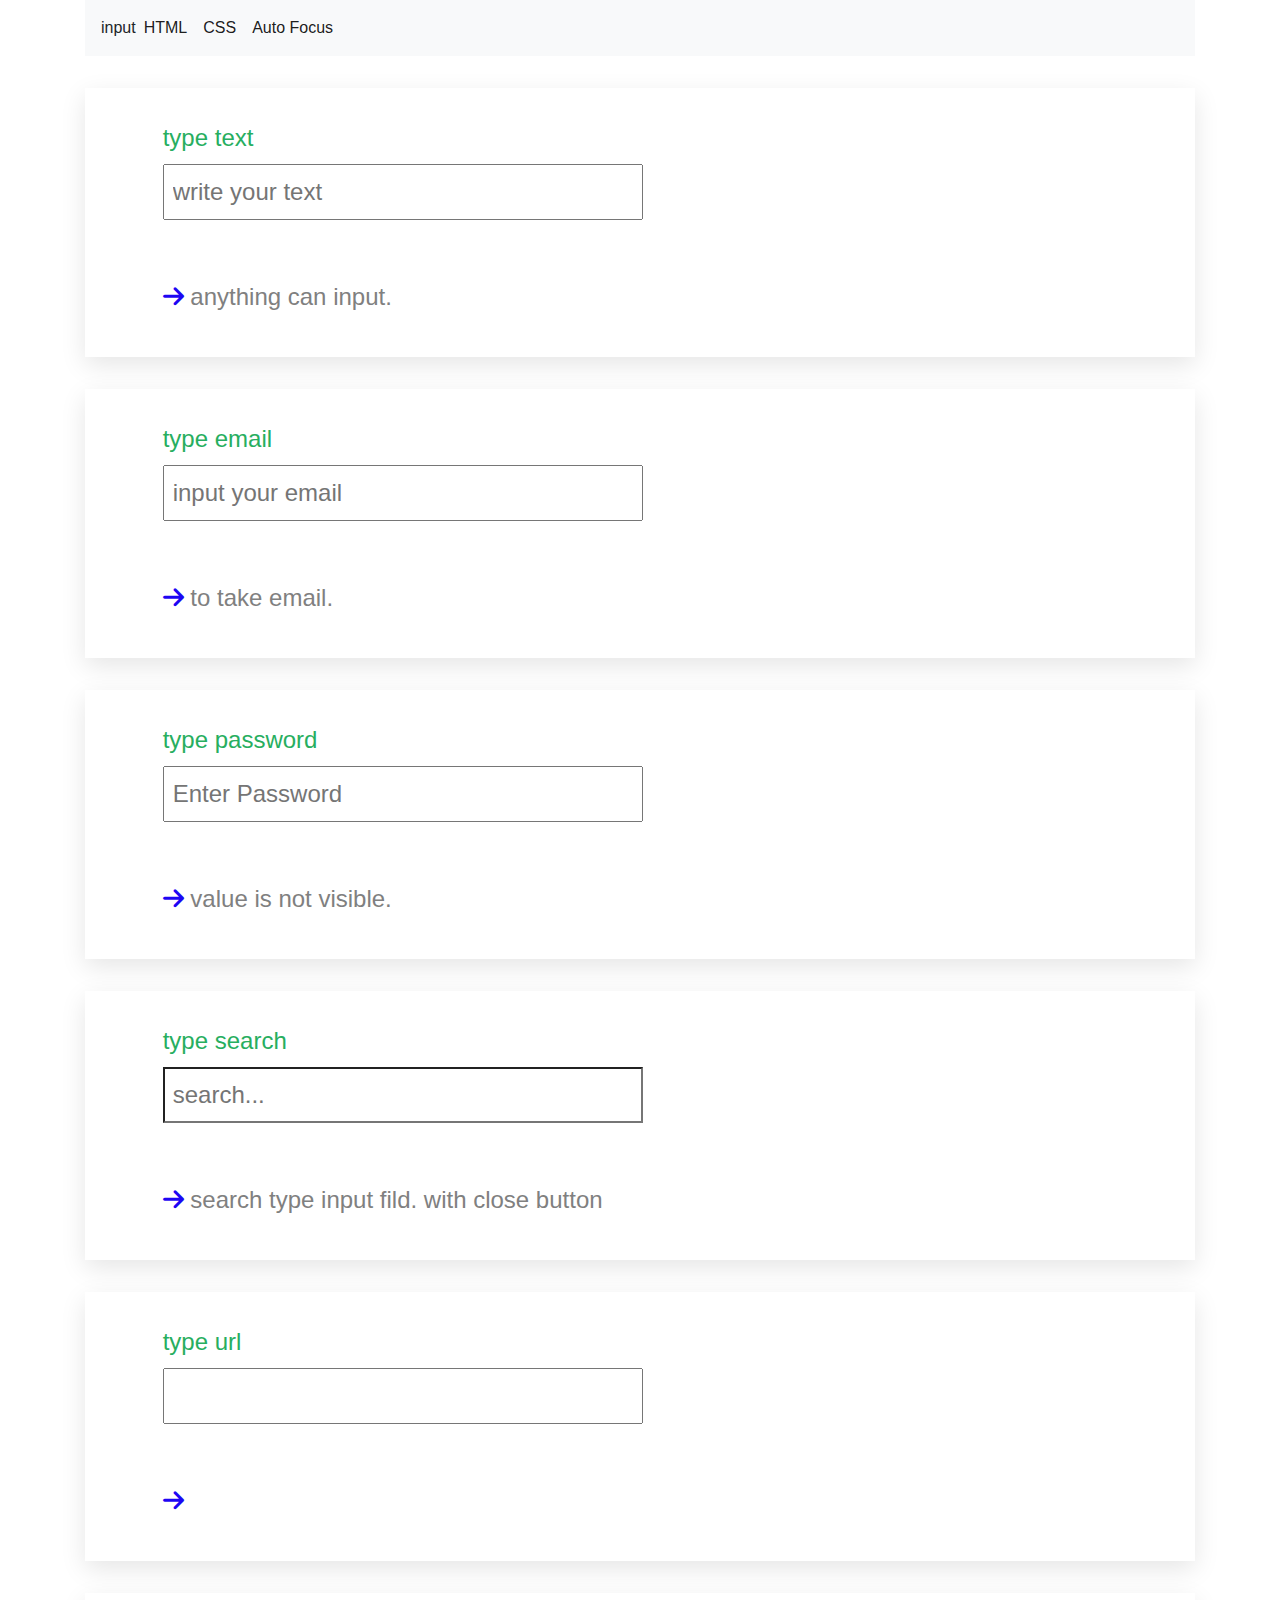
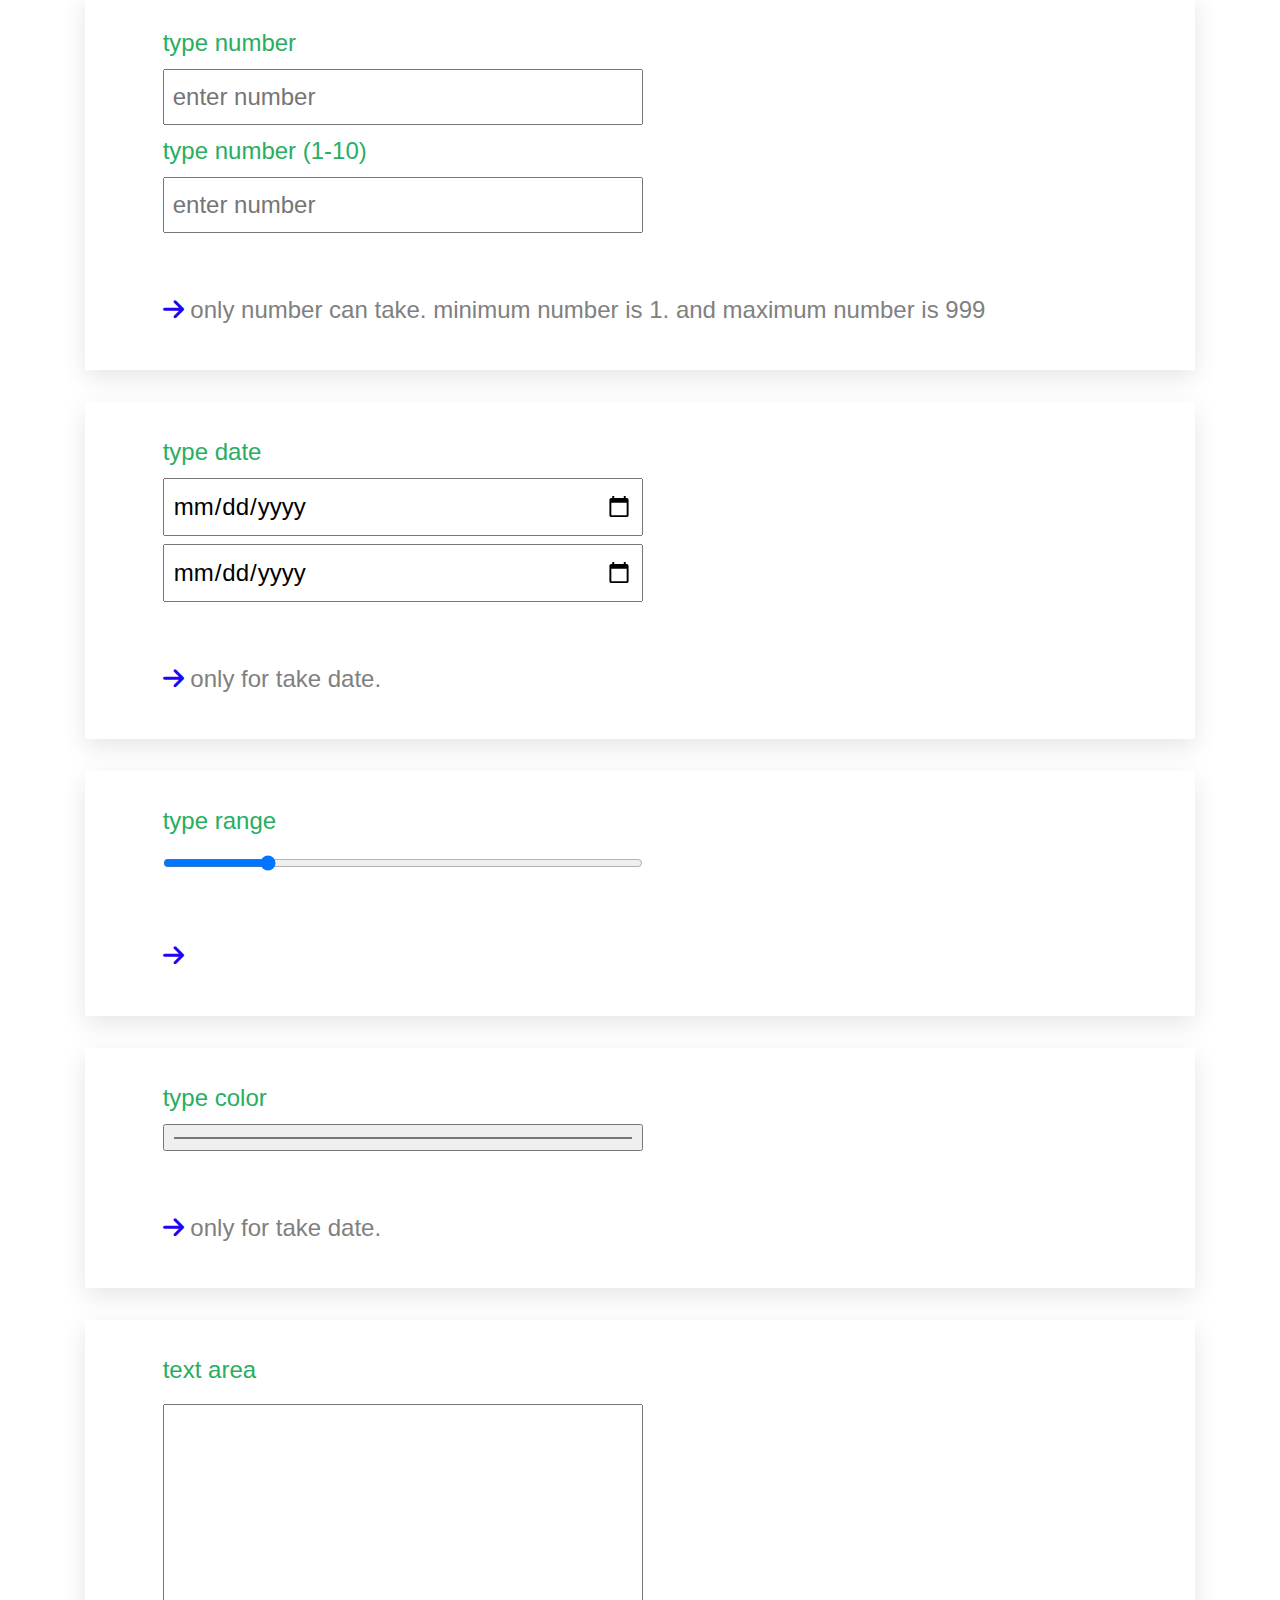
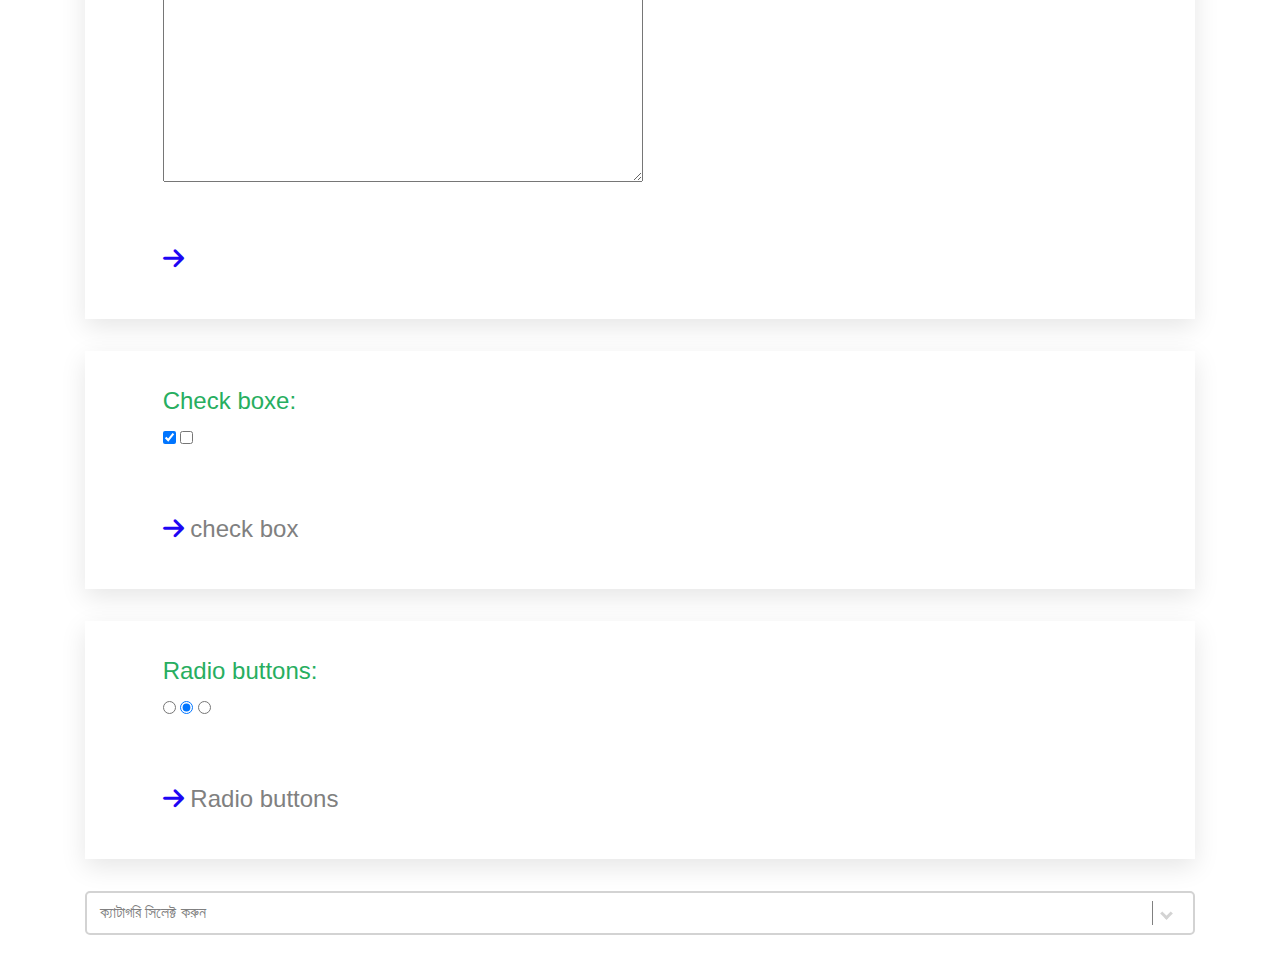
==== index.html @ 8e9e8fed "new design" ====
<!DOCTYPE html>
<html lang="en">
  <head>
    <meta charset="UTF-8" />
    <meta name="viewport" content="width=device-width, initial-scale=1.0" />
    <title>Document</title>
    <link
      rel="stylesheet"
      href="https://stackpath.bootstrapcdn.com/bootstrap/4.5.2/css/bootstrap.min.css"
      integrity="sha384-JcKb8q3iqJ61gNV9KGb8thSsNjpSL0n8PARn9HuZOnIxN0hoP+VmmDGMN5t9UJ0Z"
      crossorigin="anonymous"
    />

    <!-- using font-awesome -->
    <link rel="stylesheet" href="https://cdnjs.cloudflare.com/ajax/libs/font-awesome/6.1.2/css/all.min.css">

    <link rel="stylesheet" href="./commonStyle.css">
    <link rel="stylesheet" href="./style.css" />
  </head>
  <body>
    <div class="container">
      <!-- navber start -->
      <div>
        <nav class="navbar navbar-expand-lg navbar-light bg-light">
          <div>input</div>

          <div class="collapse navbar-collapse" id="navbarSupportedContent">
            <ul class="navbar-nav mr-auto">
              <li class="nav-item active">
                <a class="nav-link" href="#"
                  >HTML <span class="sr-only">(current)</span></a
                >
              </li>
              <li class="nav-item active">
                <a class="nav-link" href="#"
                  >CSS <span class="sr-only">(current)</span></a
                >
              </li>
              <li class="nav-item active">
                <a class="nav-link" href="./autofocus/autofocus.html"
                  >Auto Focus <span class="sr-only">(current)</span></a
                >
              </li>
            </ul>
          </div>
        </nav>
      </div>
      <!-- navber start -->

      <section>
        <label for="text">type text</label>
        <input id="text" type="text" placeholder="write your text">
        <p class="description"><i class="fa-solid fa-arrow-right"></i> anything can input.</p>
      </section>

      <section>
        <label for="">type email</label>
        <input class="date" type="email" placeholder="input your email"/>
        <p class="description"><i class="fa-solid fa-arrow-right"></i> to take email.</p>
      </section>

      <section>
        <label for="">type password</label>
        <input class="date" type="password" placeholder="Enter Password"/>
        <p class="description"><i class="fa-solid fa-arrow-right"></i> value is not visible.</p>
      </section>

      <section>
        <label for="">type search</label>
        <input class="date" type="search" placeholder="search..."/>
        <p class="description"><i class="fa-solid fa-arrow-right"></i> search type input fild. with close button</p>
      </section>

      <section>
        <label for="">type url</label>
        <input class="date" type="url" placeholder=""/>
        <p class="description"><i class="fa-solid fa-arrow-right"></i> </p>
      </section>

      <section>
        <label for="">type number</label>
        <input
          class="numberInput-box"
          type="number"
          name="quantity"
          placeholder="enter number"
          id="number"
        />
        <label for="">type number (1-10)</label>
        <input
          class="numberInput-box"
          type="number"
          name="quantity"
          min="1"
          max="10"
          placeholder="enter number"
          id="number"
        />
        <p class="description"><i class="fa-solid fa-arrow-right"></i> only number can take. minimum number is 1. and maximum number is 999</p>
      </section>

      <section>
        <label for="">type date</label>
        <input class="date" type="date" />
        <input class="date" type="date" pattern="/d{4}-/d{2}-/d{2}" title="YYYY-MM-DD" />
        <p class="description"><i class="fa-solid fa-arrow-right"></i> only for take date.</p>
      </section>

      <section>
        <label for="">type range</label>
        <input type="range" name="range1" min="0" max="100" step="10" value="20">
        <p class="description"><i class="fa-solid fa-arrow-right"></i> </p>
      </section>

      <section>
        <label for="">type color</label>
        <input class="date" type="color" value="#336699"/>
        <p class="description"><i class="fa-solid fa-arrow-right"></i> only for take date.</p>
      </section>


      <section>
        <label for="">text area</label>
        <textarea name="" id="" cols="30" rows="10"></textarea placeholder="write your message">
        
        <p class="description"><i class="fa-solid fa-arrow-right"></i> </p>
      </section>

      <section>
        <label for="">Check boxe:</label>

        <div>
          <input type="checkbox" name="check1" checked >
          <input type="checkbox" name="check2">
        </div>
        
        <p class="description"><i class="fa-solid fa-arrow-right"></i> check box</p>
      </section>

      <section>
        <label for="">Radio buttons:</label>

        <div>
          <input type="radio" name="radio1" value="one">
          <input type="radio" name="radio1" value="two" checked>
          <input type="radio" name="radio1" value="three">
        </div>

        <p class="description"><i class="fa-solid fa-arrow-right"></i> Radio buttons</p>
      </section>
      

      


      <!-- dropdown start -->
      <div class="d-flex bd-highlight dropDown-section">
        <div class="p-2 w-100 bd-highlight">ক্যাটাগরি সিলেক্ট করুন</div>
        <div class="p-2 flex-shrink-1 bd-highlight">
          <div class="dropdown">
            <button
              class="dropdown-toggle-split dropDown-button downArrow-button"
              type="button"
              id="dropdownMenuButton"
              data-toggle="dropdown"
              aria-haspopup="true"
              aria-expanded="false"
            >
              <i class="arrow-down"></i>
            </button>
            <div class="dropdown-menu" aria-labelledby="dropdownMenuButton">
              <a class="dropdown-item" href="#">Action</a>
              <a class="dropdown-item" href="#">Another action</a>
              <a class="dropdown-item" href="#">Something else here</a>
            </div>
          </div>
        </div>
      </div>
      <!-- dropdown end -->
    </div>

    <!-- bootstrap js start -->
    <script
      src="https://code.jquery.com/jquery-3.5.1.slim.min.js"
      integrity="sha384-DfXdz2htPH0lsSSs5nCTpuj/zy4C+OGpamoFVy38MVBnE+IbbVYUew+OrCXaRkfj"
      crossorigin="anonymous"
    ></script>
    <script
      src="https://cdn.jsdelivr.net/npm/popper.js@1.16.1/dist/umd/popper.min.js"
      integrity="sha384-9/reFTGAW83EW2RDu2S0VKaIzap3H66lZH81PoYlFhbGU+6BZp6G7niu735Sk7lN"
      crossorigin="anonymous"
    ></script>
    <script
      src="https://stackpath.bootstrapcdn.com/bootstrap/4.5.2/js/bootstrap.min.js"
      integrity="sha384-B4gt1jrGC7Jh4AgTPSdUtOBvfO8shuf57BaghqFfPlYxofvL8/KUEfYiJOMMV+rV"
      crossorigin="anonymous"
    ></script>
    <!-- bootstrap js end -->
  </body>
</html>
---- commonStyle.css ----
:root {
    --green: #27ae60;
    --black: #192a56;
    --light-color: #666;
    --box-shadow: 0 0.5rem 1.5rem rgba(0, 0, 0, 0.1);
  }

* {
    margin: 0;
    padding: 0;
    box-sizing: border-box;
}

section {
    /* border: 2px solid rgb(54, 13, 131); */
    padding: 2rem 7%;
    box-shadow: var(--box-shadow);
    margin: 2rem 0;
}

input {
    width: 30rem;
    padding: 0.5rem;
    font-size: 1.5rem;
    display: block;
    margin: .5rem 0;
    margin-top: 0;
}

textarea {
    width: 30rem;
    padding: 0.5rem;
    font-size: 1.5rem;
    display: block;
    margin: .5rem 0;
}

label {
    font-size: 1.5rem;
    color: var(--green);
    margin-bottom: 0.5rem;
}

.description {
    font-size: 1.5rem;
    line-height: 1.5rem;
    margin-top: 2rem;
    color: gray;
}

.description i {
    font-size: 1.5rem;
    line-height: 1.5rem;
    margin-top: 2rem;
    color: rgb(29, 6, 243);
}
---- style.css ----
input[type="checkbox"],
input[type="radio"] {
    width: auto;
    display: inline-block;
}




/***** dropDown start *****/
.dropDown-section {
    border: 2px solid lightgray;
    border-radius: 5px;
    width: 100%;
    background-color: white;
    color: gray;
    padding: 0px 5px;
    margin-bottom: 20px;
}

.downArrow-button {
    border: none;
    background-color: white;
    border-left: 1px solid gray;
}

.arrow-down {
    border: solid lightgray;
    border-width: 0 3px 3px 0;
    display: inline-block;
    padding: 3px;
    transform: rotate(45deg);
    -webkit-transform: rotate(45deg);
}
/***** dropDown start *****/



@media (max-width: 750px) {
    section {
        padding: 2rem;
    }
}
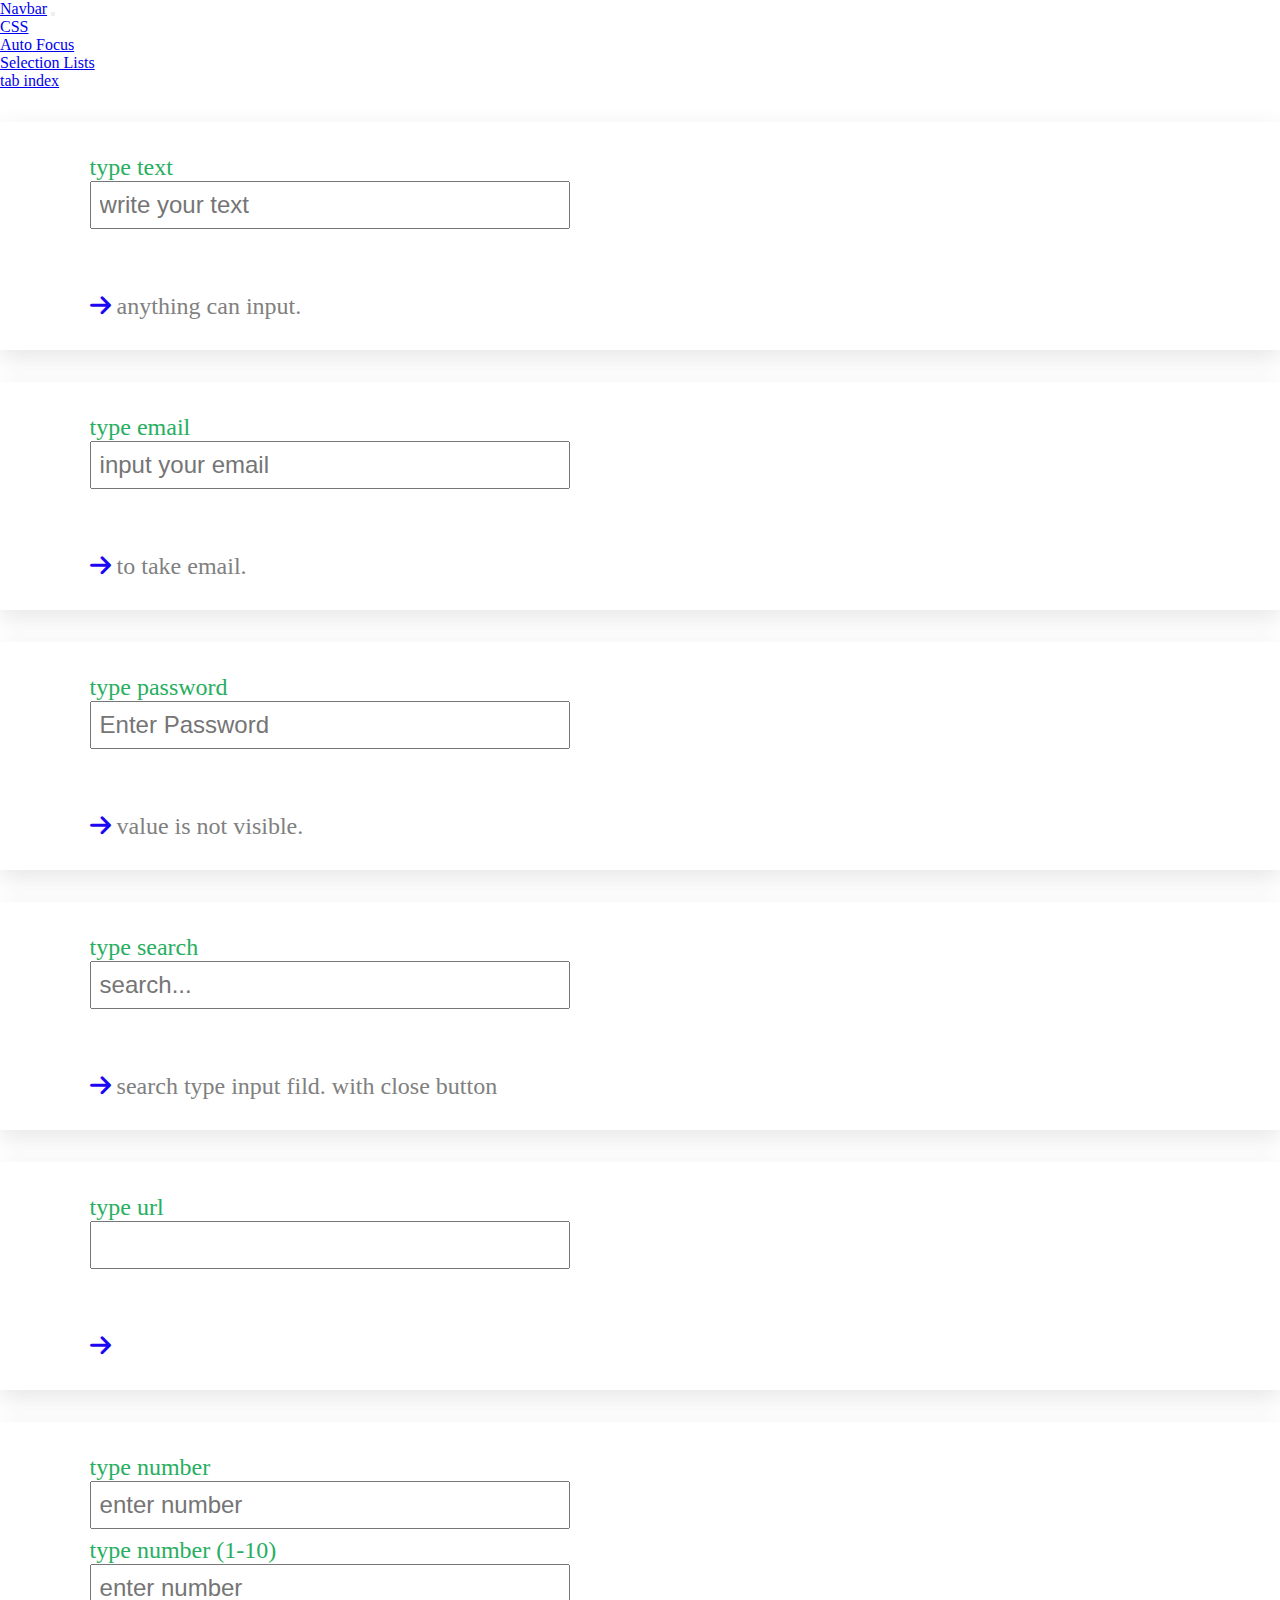
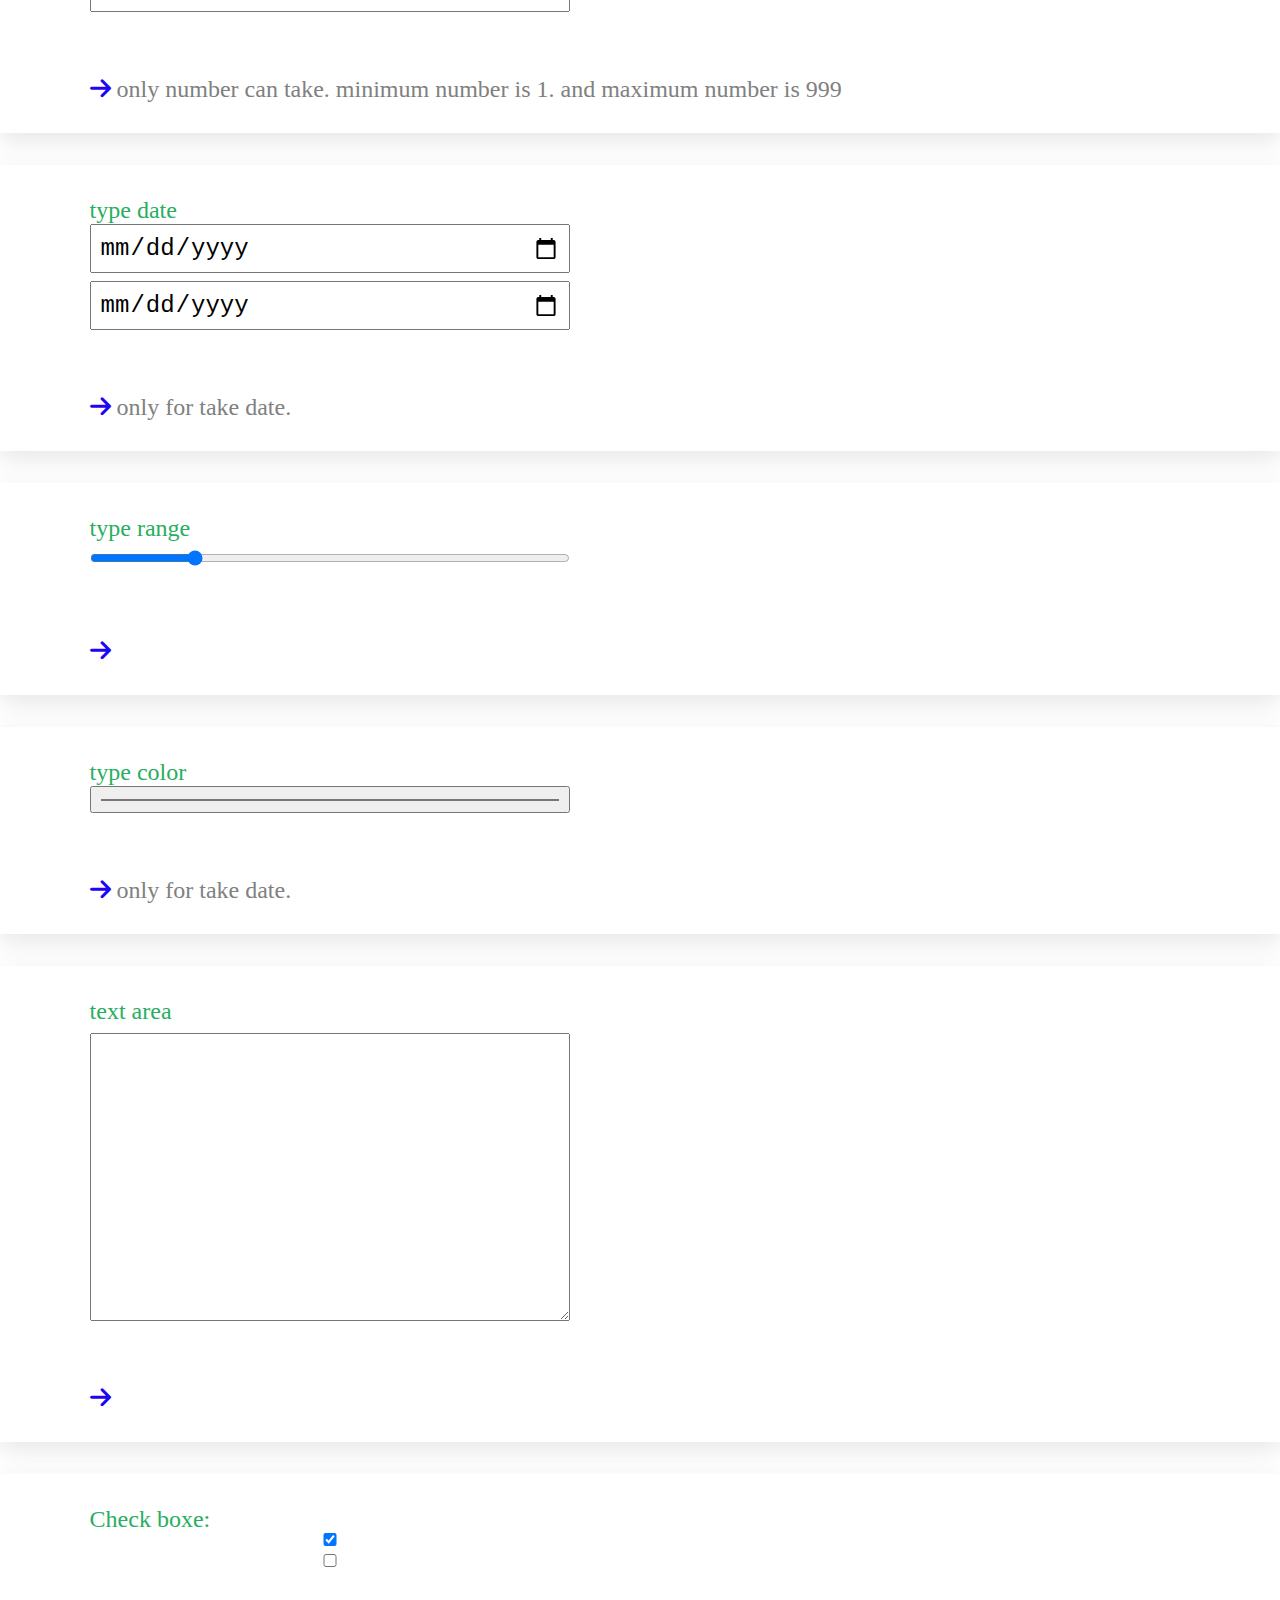
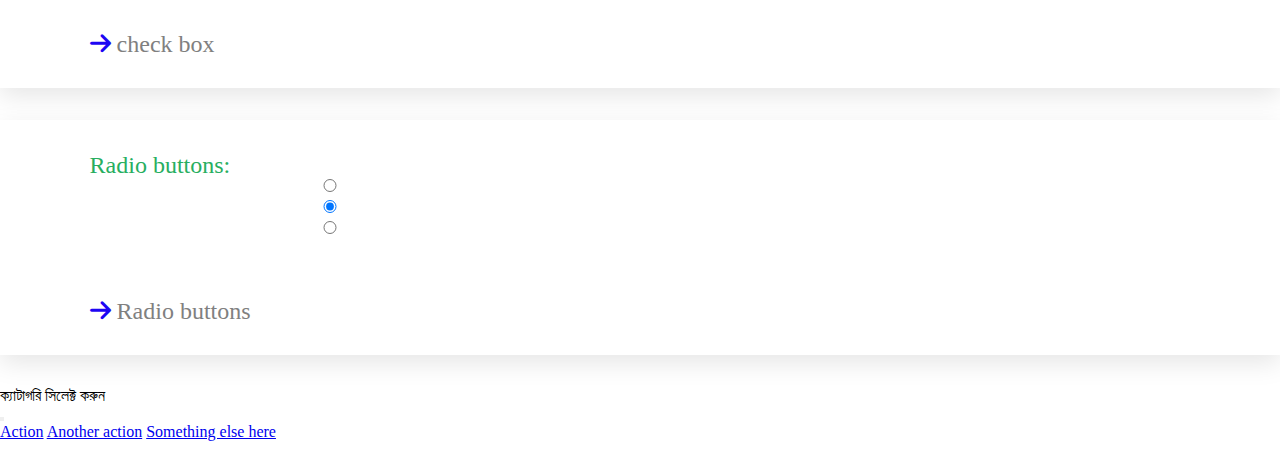
==== commit 4d457907: "bootstrap link change" ====
--- a/index.html
+++ b/index.html
@@ -4,33 +4,26 @@
     <meta charset="UTF-8" />
     <meta name="viewport" content="width=device-width, initial-scale=1.0" />
     <title>Document</title>
-    <link
-      rel="stylesheet"
-      href="https://stackpath.bootstrapcdn.com/bootstrap/4.5.2/css/bootstrap.min.css"
-      integrity="sha384-JcKb8q3iqJ61gNV9KGb8thSsNjpSL0n8PARn9HuZOnIxN0hoP+VmmDGMN5t9UJ0Z"
-      crossorigin="anonymous"
-    />
+    <!-- using bootstrap -->
+<link href="https://cdn.jsdelivr.net/npm/bootstrap@5.2.0/dist/css/bootstrap.min.css" rel="stylesheet" integrity="sha384-gH2yIJqKdNHPEq0n4Mqa/HGKIhSkIHeL5AyhkYV8i59U5AR6csBvApHHNl/vI1Bx" crossorigin="anonymous">
 
     <!-- using font-awesome -->
     <link rel="stylesheet" href="https://cdnjs.cloudflare.com/ajax/libs/font-awesome/6.1.2/css/all.min.css">
 
     <link rel="stylesheet" href="./commonStyle.css">
-    <link rel="stylesheet" href="./style.css" />
+    <link rel="stylesheet" href="./index.css" />
   </head>
   <body>
     <div class="container">
       <!-- navber start -->
-      <div>
-        <nav class="navbar navbar-expand-lg navbar-light bg-light">
-          <div>input</div>
-
-          <div class="collapse navbar-collapse" id="navbarSupportedContent">
-            <ul class="navbar-nav mr-auto">
-              <li class="nav-item active">
-                <a class="nav-link" href="#"
-                  >HTML <span class="sr-only">(current)</span></a
-                >
-              </li>
+      <nav class="navbar navbar-expand-lg bg-light">
+        <div class="container-fluid">
+          <a class="navbar-brand" href="#">Navbar</a>
+          <button class="navbar-toggler" type="button" data-bs-toggle="collapse" data-bs-target="#navbarNavDropdown" aria-controls="navbarNavDropdown" aria-expanded="false" aria-label="Toggle navigation">
+            <span class="navbar-toggler-icon"></span>
+          </button>
+          <div class="collapse navbar-collapse" id="navbarNavDropdown">
+            <ul class="navbar-nav">
               <li class="nav-item active">
                 <a class="nav-link" href="#"
                   >CSS <span class="sr-only">(current)</span></a
@@ -41,10 +34,20 @@
                   >Auto Focus <span class="sr-only">(current)</span></a
                 >
               </li>
+              <li class="nav-item active">
+                <a class="nav-link" href="./SelectionLists/SelectionLists.html"
+                  >Selection Lists <span class="sr-only">(current)</span></a
+                >
+              </li>
+              <li class="nav-item active">
+                <a class="nav-link" href="./TabIndex/TabIndex.html"
+                  >tab index <span class="sr-only">(current)</span></a
+                >
+              </li>
             </ul>
           </div>
-        </nav>
-      </div>
+        </div>
+      </nav>
       <!-- navber start -->
 
       <section>
@@ -179,22 +182,8 @@
       <!-- dropdown end -->
     </div>
 
-    <!-- bootstrap js start -->
-    <script
-      src="https://code.jquery.com/jquery-3.5.1.slim.min.js"
-      integrity="sha384-DfXdz2htPH0lsSSs5nCTpuj/zy4C+OGpamoFVy38MVBnE+IbbVYUew+OrCXaRkfj"
-      crossorigin="anonymous"
-    ></script>
-    <script
-      src="https://cdn.jsdelivr.net/npm/popper.js@1.16.1/dist/umd/popper.min.js"
-      integrity="sha384-9/reFTGAW83EW2RDu2S0VKaIzap3H66lZH81PoYlFhbGU+6BZp6G7niu735Sk7lN"
-      crossorigin="anonymous"
-    ></script>
-    <script
-      src="https://stackpath.bootstrapcdn.com/bootstrap/4.5.2/js/bootstrap.min.js"
-      integrity="sha384-B4gt1jrGC7Jh4AgTPSdUtOBvfO8shuf57BaghqFfPlYxofvL8/KUEfYiJOMMV+rV"
-      crossorigin="anonymous"
-    ></script>
-    <!-- bootstrap js end -->
+  <!-- bootstrap js start -->
+  <script src="https://cdn.jsdelivr.net/npm/bootstrap@5.2.0/dist/js/bootstrap.bundle.min.js" integrity="sha384-A3rJD856KowSb7dwlZdYEkO39Gagi7vIsF0jrRAoQmDKKtQBHUuLZ9AsSv4jD4Xa" crossorigin="anonymous"></script>
+  <!-- bootstrap js end -->
   </body>
 </html>
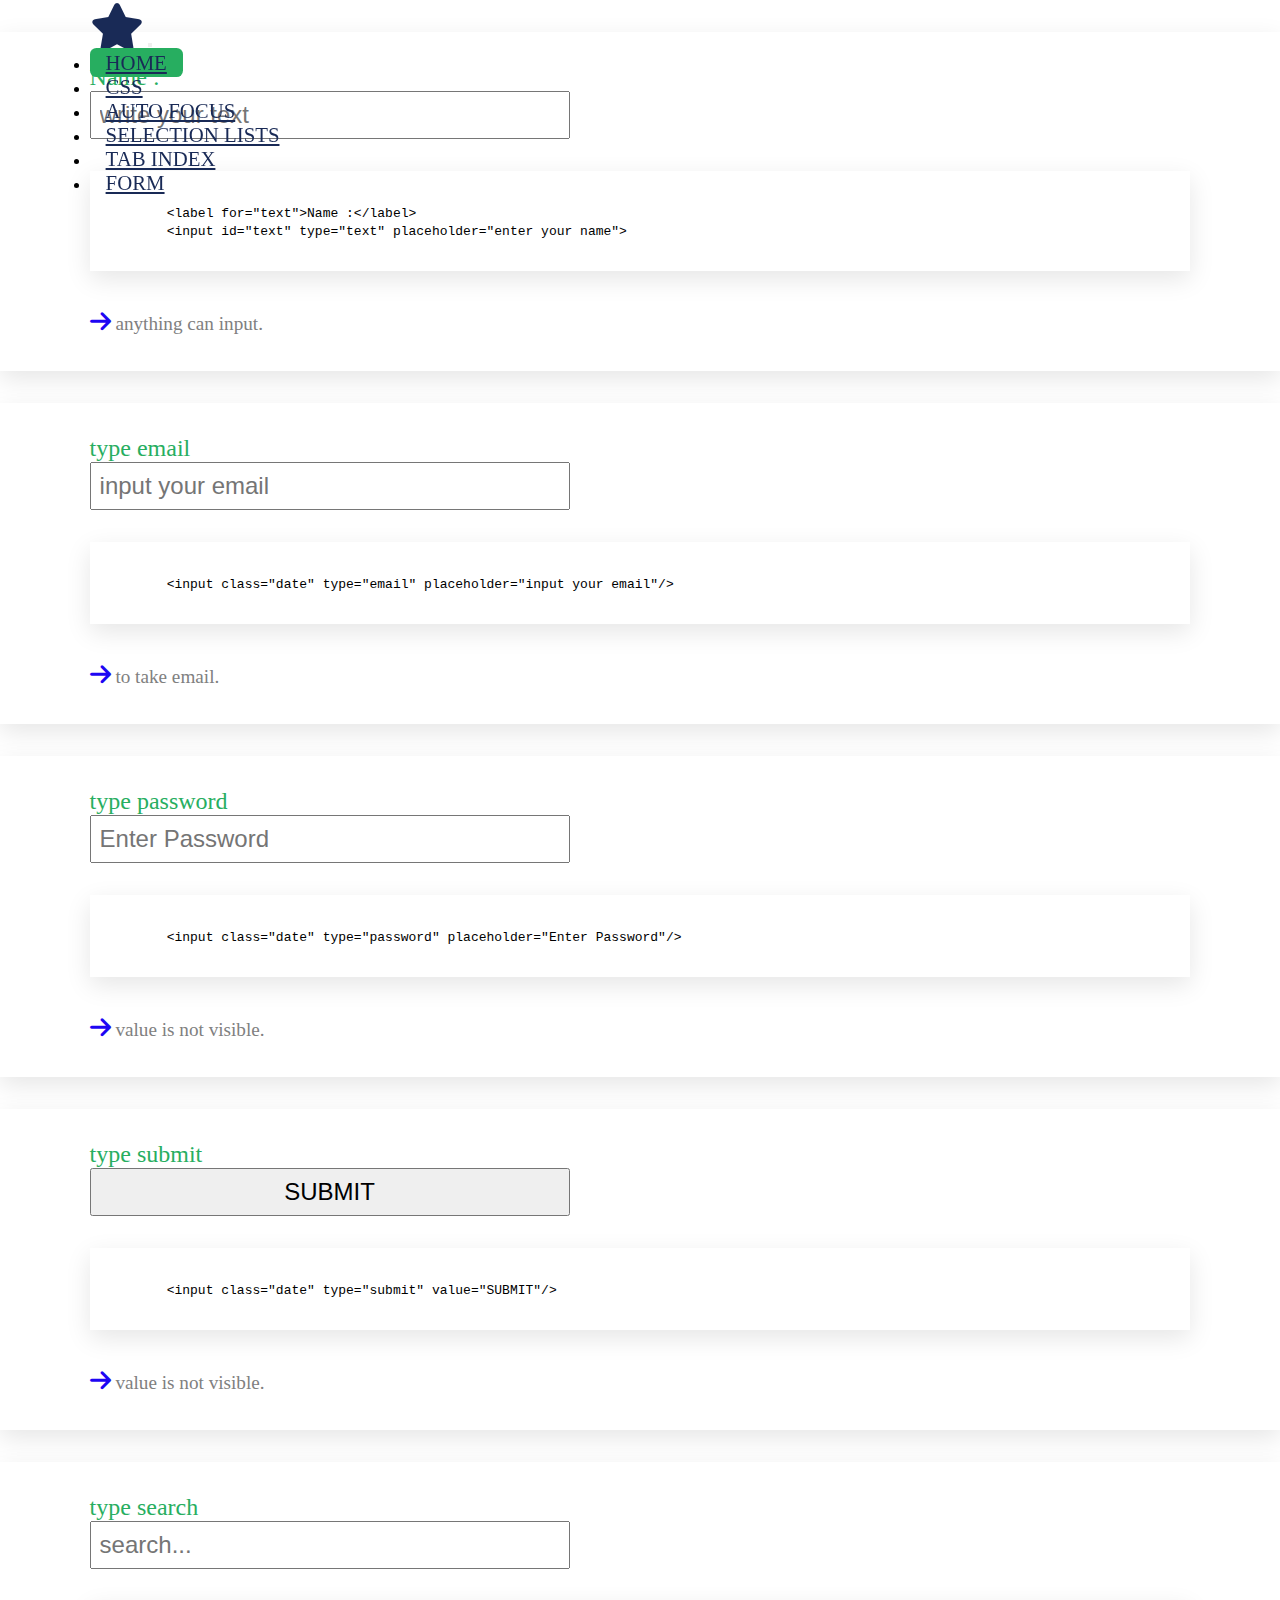
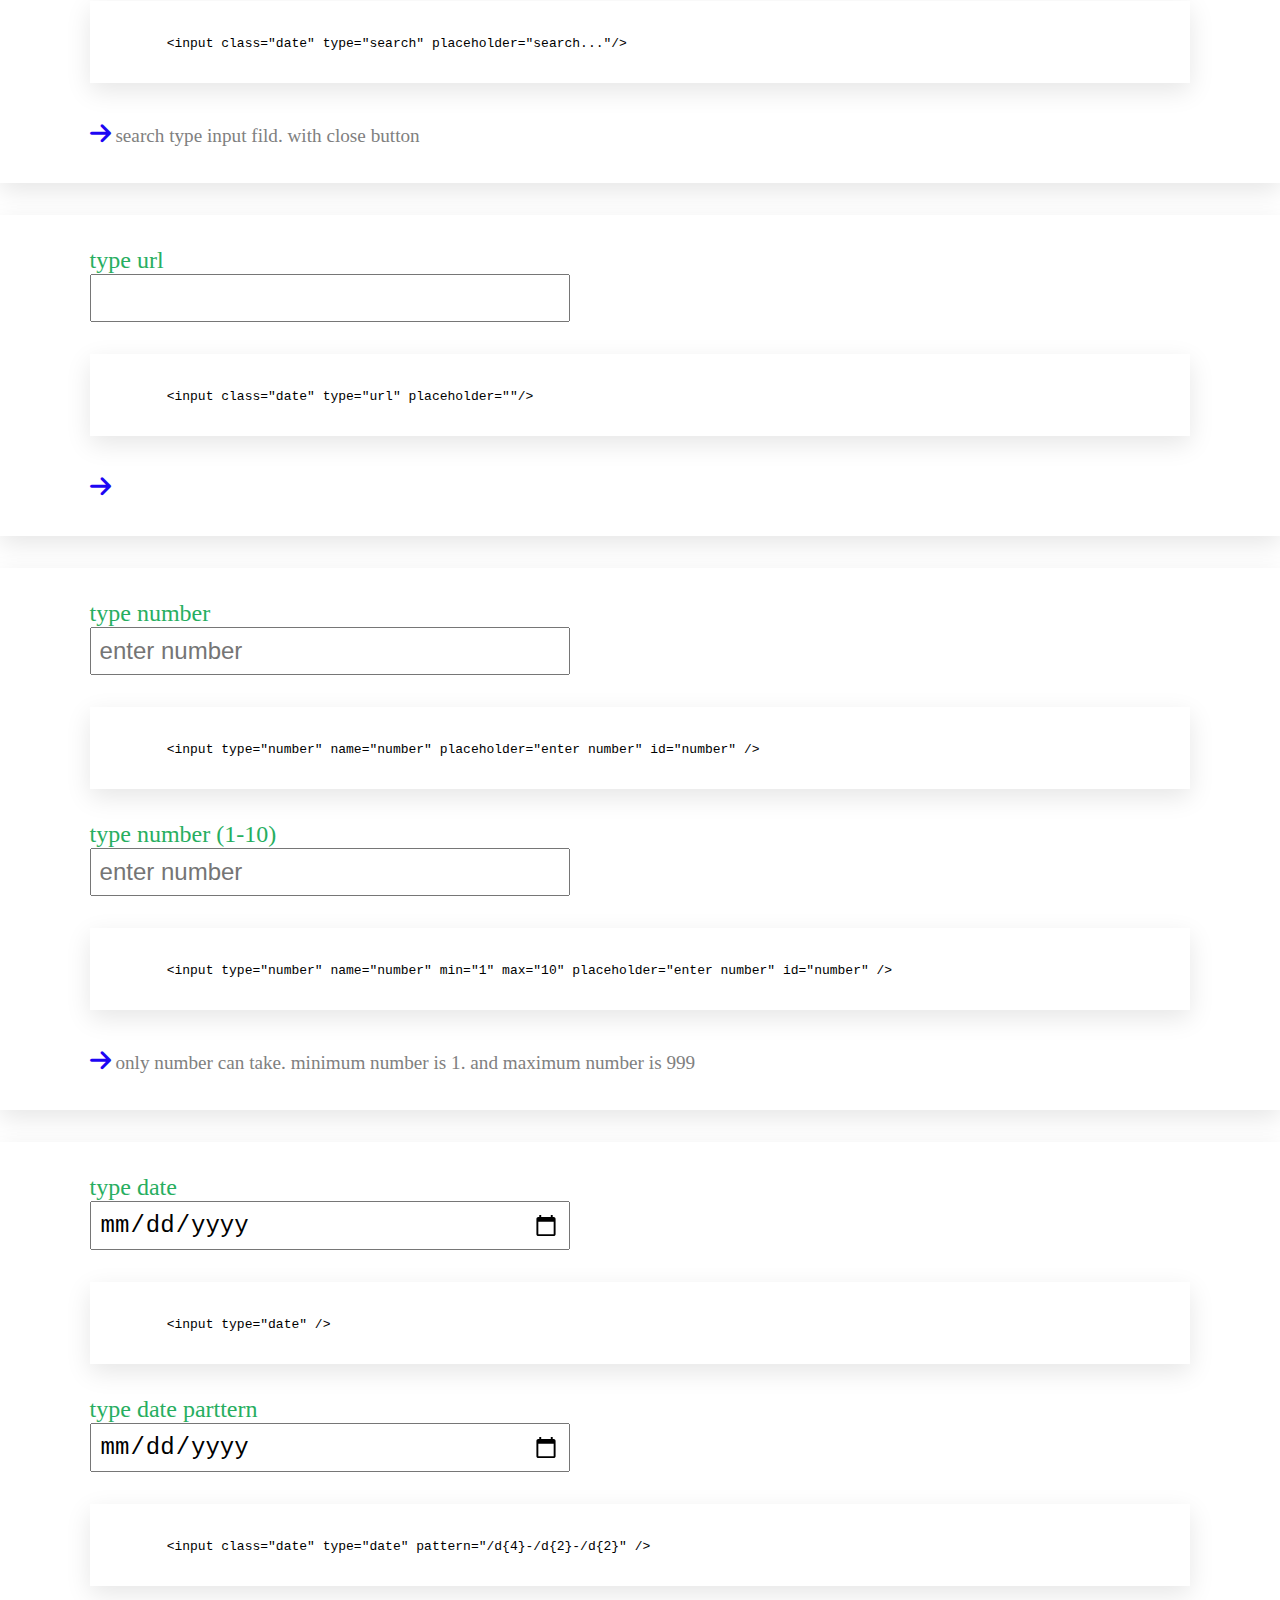
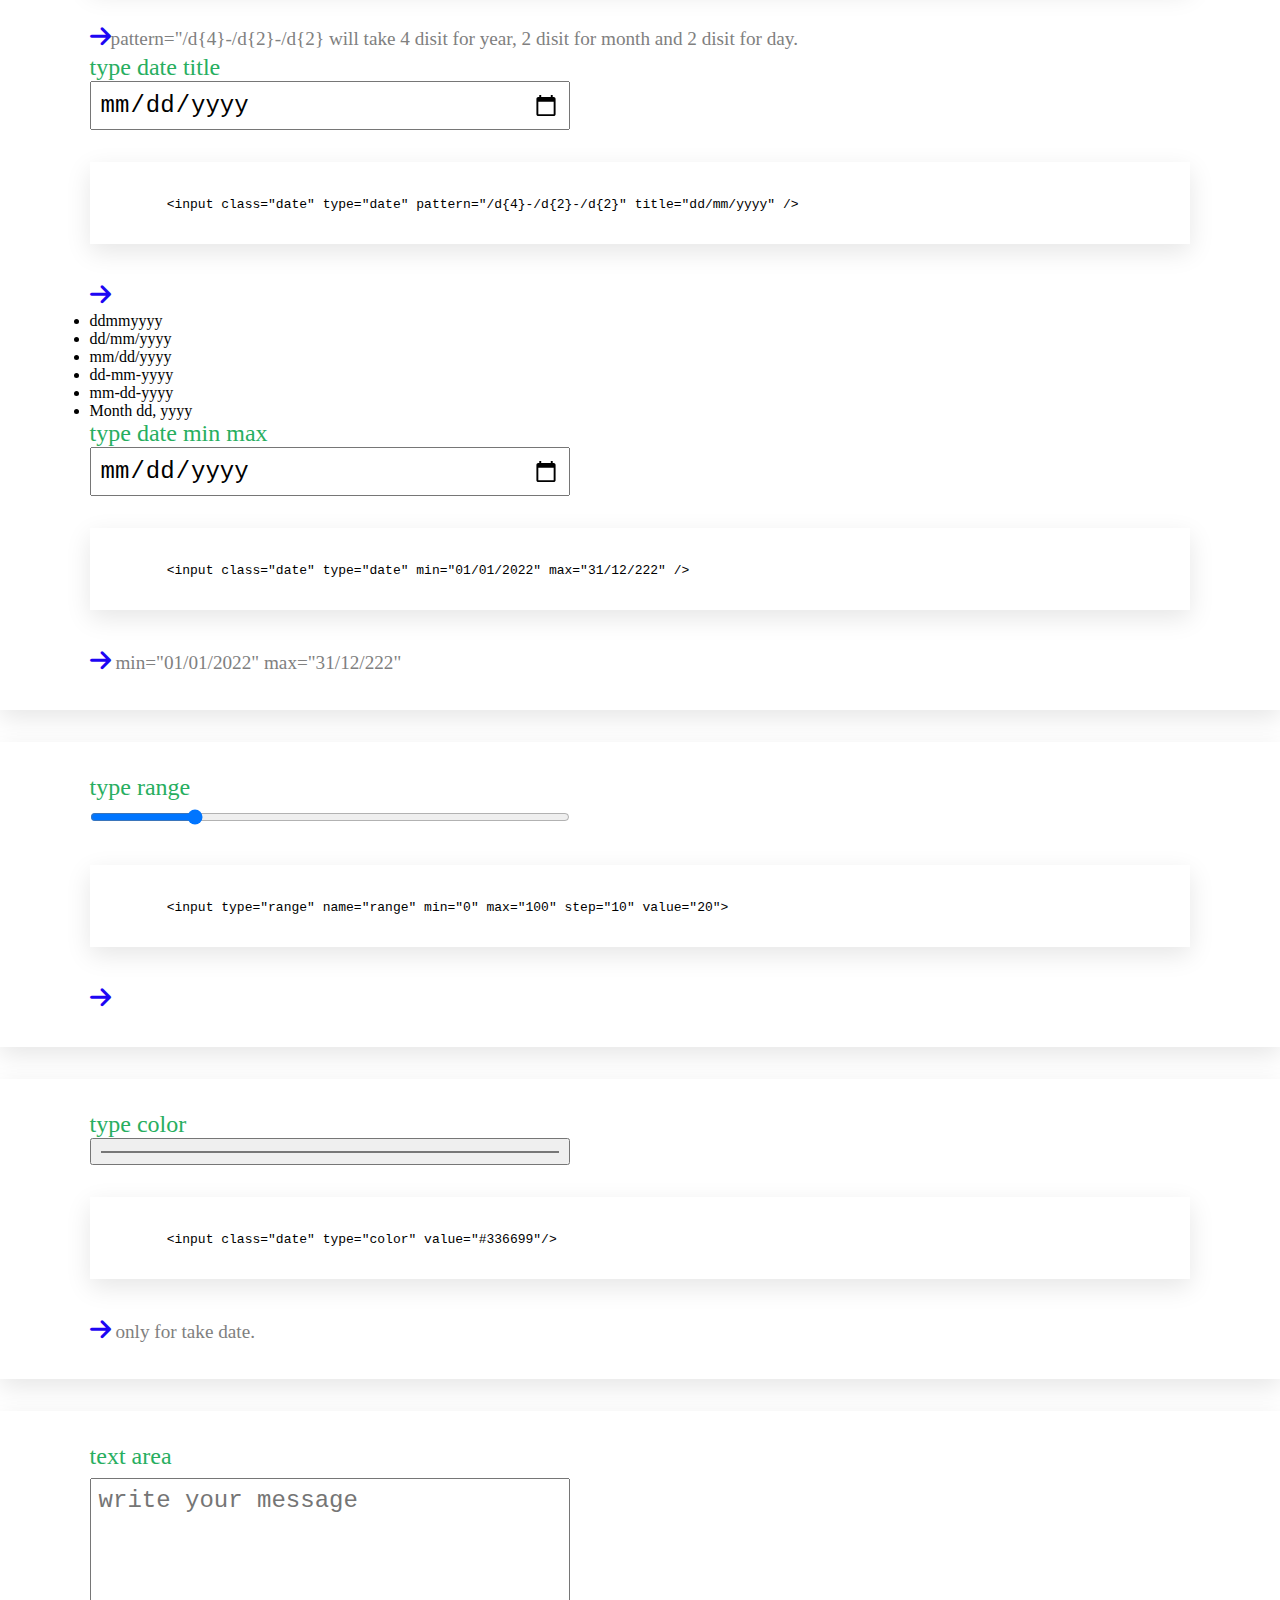
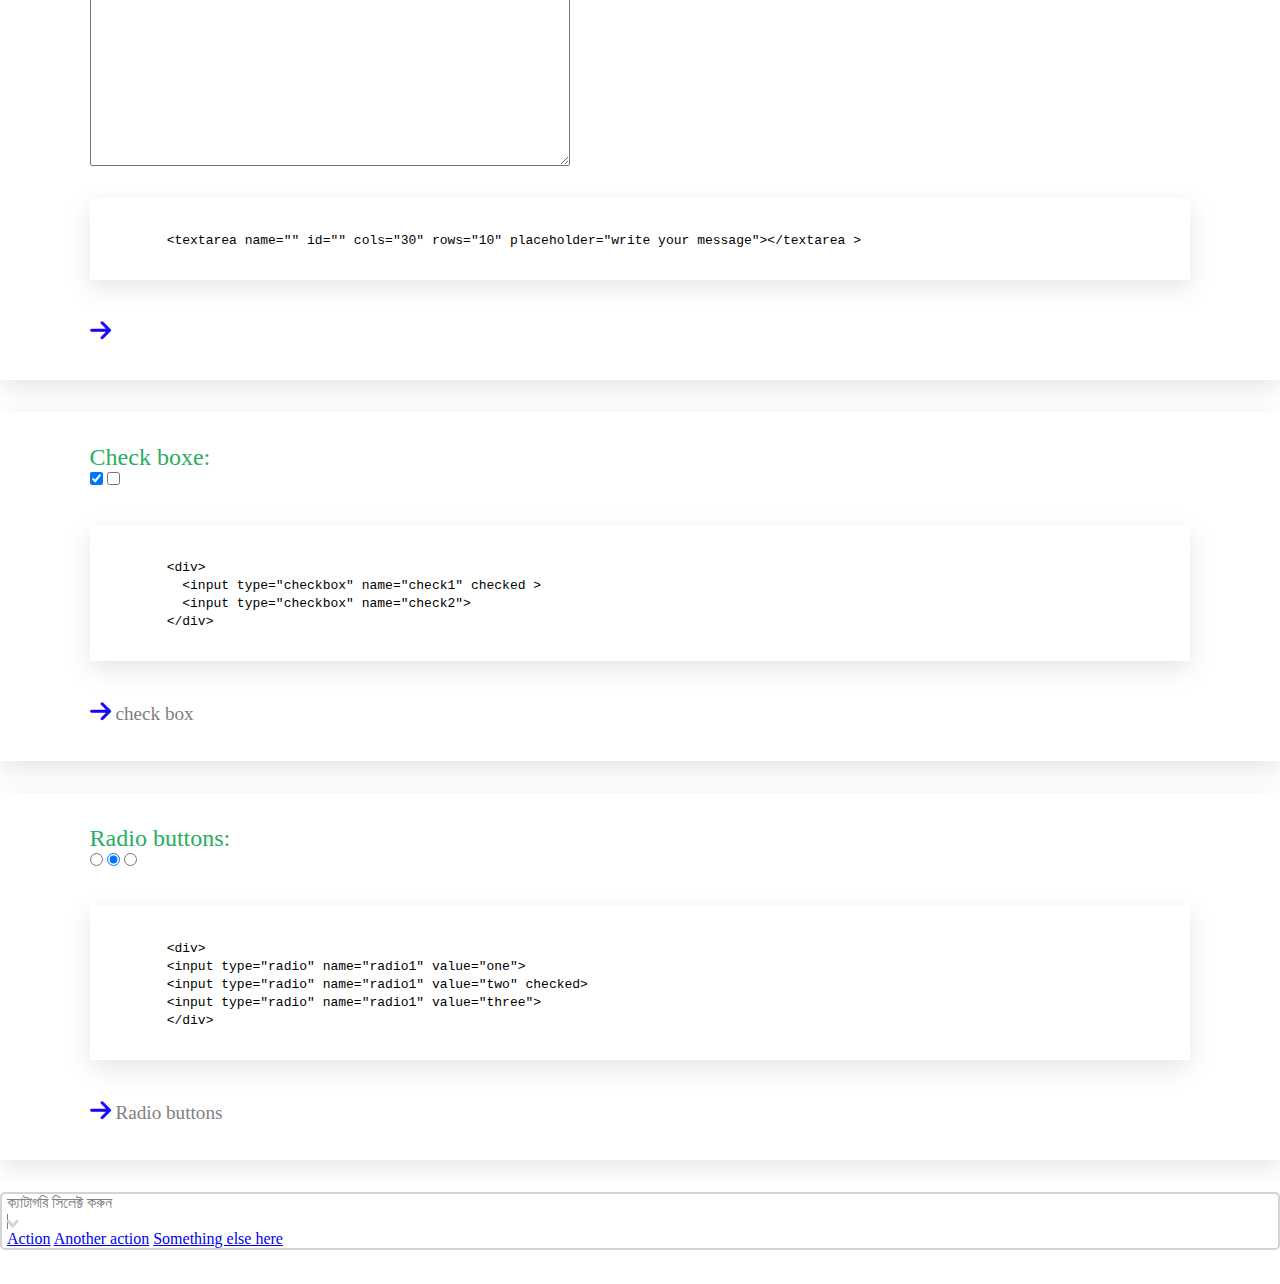
==== commit 21d281b7: "code section done" ====
--- a/index.html
+++ b/index.html
@@ -5,7 +5,7 @@
     <meta name="viewport" content="width=device-width, initial-scale=1.0" />
     <title>Document</title>
     <!-- using bootstrap -->
-<link href="https://cdn.jsdelivr.net/npm/bootstrap@5.2.0/dist/css/bootstrap.min.css" rel="stylesheet" integrity="sha384-gH2yIJqKdNHPEq0n4Mqa/HGKIhSkIHeL5AyhkYV8i59U5AR6csBvApHHNl/vI1Bx" crossorigin="anonymous">
+    <link href="https://cdn.jsdelivr.net/npm/bootstrap@5.2.0/dist/css/bootstrap.min.css" rel="stylesheet" integrity="sha384-gH2yIJqKdNHPEq0n4Mqa/HGKIhSkIHeL5AyhkYV8i59U5AR6csBvApHHNl/vI1Bx" crossorigin="anonymous">
 
     <!-- using font-awesome -->
     <link rel="stylesheet" href="https://cdnjs.cloudflare.com/ajax/libs/font-awesome/6.1.2/css/all.min.css">
@@ -14,34 +14,44 @@
     <link rel="stylesheet" href="./index.css" />
   </head>
   <body>
-    <div class="container">
+    <header>
       <!-- navber start -->
       <nav class="navbar navbar-expand-lg bg-light">
         <div class="container-fluid">
-          <a class="navbar-brand" href="#">Navbar</a>
+          <a class="navbar-brand" href="#"><i class="fa-solid fa-star"></i></a>
           <button class="navbar-toggler" type="button" data-bs-toggle="collapse" data-bs-target="#navbarNavDropdown" aria-controls="navbarNavDropdown" aria-expanded="false" aria-label="Toggle navigation">
             <span class="navbar-toggler-icon"></span>
           </button>
           <div class="collapse navbar-collapse" id="navbarNavDropdown">
             <ul class="navbar-nav">
-              <li class="nav-item active">
+              <li class="nav-item">
+                <a class="nav-link active" href="#"
+                  >HOME <span class="sr-only">(current)</span></a
+                >
+              </li>
+              <li class="nav-item">
                 <a class="nav-link" href="#"
                   >CSS <span class="sr-only">(current)</span></a
                 >
               </li>
-              <li class="nav-item active">
+              <li class="nav-item">
                 <a class="nav-link" href="./autofocus/autofocus.html"
                   >Auto Focus <span class="sr-only">(current)</span></a
                 >
               </li>
-              <li class="nav-item active">
+              <li class="nav-item">
                 <a class="nav-link" href="./SelectionLists/SelectionLists.html"
                   >Selection Lists <span class="sr-only">(current)</span></a
                 >
               </li>
-              <li class="nav-item active">
+              <li class="nav-item">
                 <a class="nav-link" href="./TabIndex/TabIndex.html"
                   >tab index <span class="sr-only">(current)</span></a
+                >
+              </li>
+              <li class="nav-item">
+                <a class="nav-link" href="./Form/Form.html"
+                  >FORM <span class="sr-only">(current)</span></a
                 >
               </li>
             </ul>
@@ -49,34 +59,76 @@
         </div>
       </nav>
       <!-- navber start -->
-
-      <section>
-        <label for="text">type text</label>
+    </header>
+
+
+    <div class="container">
+      <section>
+        <label for="text">Name :</label>
         <input id="text" type="text" placeholder="write your text">
+        <section>
+          <code>
+            &lt;label for="text"&gt;Name :&lt;/label&gt;<br>
+            &lt;input id="text" type="text" placeholder="enter your name"&gt;
+          </code>
+        </section>
         <p class="description"><i class="fa-solid fa-arrow-right"></i> anything can input.</p>
       </section>
 
       <section>
         <label for="">type email</label>
-        <input class="date" type="email" placeholder="input your email"/>
+        <form action="">
+          <input class="date" type="email" placeholder="input your email"/>
+        </form>
+        <section>
+          <code>
+            &lt;input class="date" type="email" placeholder="input your email"/&gt;
+          </code>
+        </section>
         <p class="description"><i class="fa-solid fa-arrow-right"></i> to take email.</p>
       </section>
 
       <section>
         <label for="">type password</label>
         <input class="date" type="password" placeholder="Enter Password"/>
+        <section>
+          <code>
+            &lt;input class="date" type="password" placeholder="Enter Password"/&gt;
+          </code>
+        </section>
+        <p class="description"><i class="fa-solid fa-arrow-right"></i> value is not visible.</p>
+      </section>
+
+      <section>
+        <label for="">type submit</label>
+        <input class="date" type="submit" value="SUBMIT"/>
+        <section>
+          <code>
+            &lt;input class="date" type="submit" value="SUBMIT"/&gt;
+          </code>
+        </section>
         <p class="description"><i class="fa-solid fa-arrow-right"></i> value is not visible.</p>
       </section>
 
       <section>
         <label for="">type search</label>
         <input class="date" type="search" placeholder="search..."/>
+        <section>
+          <code>
+            &lt;input class="date" type="search" placeholder="search..."/&gt;
+          </code>
+        </section>
         <p class="description"><i class="fa-solid fa-arrow-right"></i> search type input fild. with close button</p>
       </section>
 
       <section>
         <label for="">type url</label>
         <input class="date" type="url" placeholder=""/>
+        <section>
+          <code>
+            &lt;input class="date" type="url" placeholder=""/&gt;
+          </code>
+        </section>
         <p class="description"><i class="fa-solid fa-arrow-right"></i> </p>
       </section>
 
@@ -89,6 +141,16 @@
           placeholder="enter number"
           id="number"
         />
+        <section>
+          <code>
+            &lt;input
+              type="number"
+              name="number"
+              placeholder="enter number"
+              id="number"
+            /&gt;
+          </code>
+        </section>
         <label for="">type number (1-10)</label>
         <input
           class="numberInput-box"
@@ -99,56 +161,134 @@
           placeholder="enter number"
           id="number"
         />
+        <section>
+          <code>
+            &lt;input
+            type="number"
+            name="number"
+            min="1"
+            max="10"
+            placeholder="enter number"
+            id="number"
+            /&gt;
+          </code>
+        </section>
         <p class="description"><i class="fa-solid fa-arrow-right"></i> only number can take. minimum number is 1. and maximum number is 999</p>
       </section>
 
       <section>
         <label for="">type date</label>
         <input class="date" type="date" />
-        <input class="date" type="date" pattern="/d{4}-/d{2}-/d{2}" title="YYYY-MM-DD" />
-        <p class="description"><i class="fa-solid fa-arrow-right"></i> only for take date.</p>
+        <section>
+          <code>
+            &lt;input type="date" /&gt;
+          </code>
+        </section>
+
+        <label for="">type date parttern</label>
+        <input class="date" type="date" pattern="\d{4}-\d{2}-\d{2}" value="19/8/2022"/>
+        <section>
+          <code>
+            &lt;input class="date" type="date" pattern="/d{4}-/d{2}-/d{2}" /&gt;
+          </code>
+        </section>
+        <p class="description"><i class="fa-solid fa-arrow-right"></i>pattern="/d{4}-/d{2}-/d{2} will take 4 disit for year, 2 disit for month and 2 disit for day. </p>
+
+        <label for="">type date title</label>
+        <input class="date" type="date" title="YYYY-MM-DD" />
+        <section>
+          <code>
+            &lt;input class="date" type="date" pattern="/d{4}-/d{2}-/d{2}" title="dd/mm/yyyy" /&gt;
+          </code>
+        </section>
+        <p class="description"><i class="fa-solid fa-arrow-right"></i> <ul>
+          <li>ddmmyyyy</li>
+          <li>dd/mm/yyyy</li>
+          <li>mm/dd/yyyy</li>
+          <li>dd-mm-yyyy</li>
+          <li>mm-dd-yyyy</li>
+          <li>Month dd, yyyy</li>
+        </ul>
+      </p>
+
+        <label for="">type date min max</label>
+        <input class="date" type="date" min="01/01/2022" max="31/12/222" />
+        <section>
+          <code>
+            &lt;input class="date" type="date" min="01/01/2022" max="31/12/222" /&gt;
+          </code>
+        </section>
+        <p class="description"><i class="fa-solid fa-arrow-right"></i> min="01/01/2022" max="31/12/222"</p>
       </section>
 
       <section>
         <label for="">type range</label>
         <input type="range" name="range1" min="0" max="100" step="10" value="20">
+        <section>
+          <code>
+            &lt;input type="range" name="range" min="0" max="100" step="10" value="20"&gt;
+          </code>
+        </section>
         <p class="description"><i class="fa-solid fa-arrow-right"></i> </p>
       </section>
 
       <section>
         <label for="">type color</label>
         <input class="date" type="color" value="#336699"/>
+        <section>
+          <code>
+            &lt;input class="date" type="color" value="#336699"/&gt;
+          </code>
+        </section>
         <p class="description"><i class="fa-solid fa-arrow-right"></i> only for take date.</p>
       </section>
 
 
       <section>
         <label for="">text area</label>
-        <textarea name="" id="" cols="30" rows="10"></textarea placeholder="write your message">
-        
+        <textarea name="" id="" cols="30" rows="10" placeholder="write your message"></textarea >
+          <section>
+            <code>
+              &lt;textarea name="" id="" cols="30" rows="10" placeholder="write your message"&gt;&lt;/textarea &gt;
+            </code>
+          </section>
         <p class="description"><i class="fa-solid fa-arrow-right"></i> </p>
       </section>
 
       <section>
         <label for="">Check boxe:</label>
-
         <div>
           <input type="checkbox" name="check1" checked >
           <input type="checkbox" name="check2">
         </div>
-        
+
+        <section>
+          <code>
+            &lt;div&gt;<br>
+              &nbsp; &lt;input type="checkbox" name="check1" checked &gt;<br>
+              &nbsp; &lt;input type="checkbox" name="check2"&gt;<br>
+            &lt;/div&gt;<br>
+          </code>
+        </section>
         <p class="description"><i class="fa-solid fa-arrow-right"></i> check box</p>
       </section>
 
       <section>
         <label for="">Radio buttons:</label>
-
         <div>
           <input type="radio" name="radio1" value="one">
           <input type="radio" name="radio1" value="two" checked>
           <input type="radio" name="radio1" value="three">
         </div>
-
+        <section>
+          <code>
+            &lt;div&gt;<br>
+              &lt;input type="radio" name="radio1" value="one"&gt;<br>
+              &lt;input type="radio" name="radio1" value="two" checked&gt;<br>
+              &lt;input type="radio" name="radio1" value="three"&gt;<br>
+            &lt;/div&gt;<br>
+          </code>
+        </section>
         <p class="description"><i class="fa-solid fa-arrow-right"></i> Radio buttons</p>
       </section>
       
--- a/commonStyle.css
+++ b/commonStyle.css
@@ -42,7 +42,7 @@
 }
 
 .description {
-    font-size: 1.5rem;
+    font-size: 1.2rem;
     line-height: 1.5rem;
     margin-top: 2rem;
     color: gray;
@@ -50,7 +50,56 @@
 
 .description i {
     font-size: 1.5rem;
-    line-height: 1.5rem;
-    margin-top: 2rem;
+    line-height: 1.5;
     color: rgb(29, 6, 243);
+}
+
+header {
+    position: fixed;
+    top: 0;
+    left: 0;
+    width: 100%;
+}
+
+.navbar {
+    padding: 0.2rem 7%;
+}
+
+.navbar-brand i {
+    color: var(--black) !important;
+    font-size: 3rem;
+}
+
+.navbar-nav .nav-item a {
+    font-size: 1.3rem;
+    color: var(--black);
+    font-weight: 500;
+    padding: .2rem 1rem;
+    border-radius: .4rem;
+    text-transform: uppercase;
+    margin-right: 1rem;
+}
+
+.navbar-nav .nav-item a:hover,
+.navbar-nav .nav-item a.active {
+    background: var(--green);
+}
+
+
+@media (max-width: 750px) {
+    .navbar {
+        padding: 0.2rem 2rem;
+    }
+
+    section {
+        padding: 1rem;
+    }
+
+    input {
+        width: 100%;
+    }
+    
+    textarea {
+        width: 100%;
+    }
 }--- a/index.css
+++ b/index.css
@@ -0,0 +1,38 @@
+input[type="checkbox"],
+input[type="radio"] {
+    width: auto;
+    display: inline-block;
+}
+
+
+
+
+/***** dropDown start *****/
+.dropDown-section {
+    border: 2px solid lightgray;
+    border-radius: 5px;
+    width: 100%;
+    background-color: white;
+    color: gray;
+    padding: 0px 5px;
+    margin-bottom: 20px;
+}
+
+.downArrow-button {
+    border: none;
+    background-color: white;
+    border-left: 1px solid gray;
+}
+
+.arrow-down {
+    border: solid lightgray;
+    border-width: 0 3px 3px 0;
+    display: inline-block;
+    padding: 3px;
+    transform: rotate(45deg);
+    -webkit-transform: rotate(45deg);
+}
+/***** dropDown start *****/
+
+
+
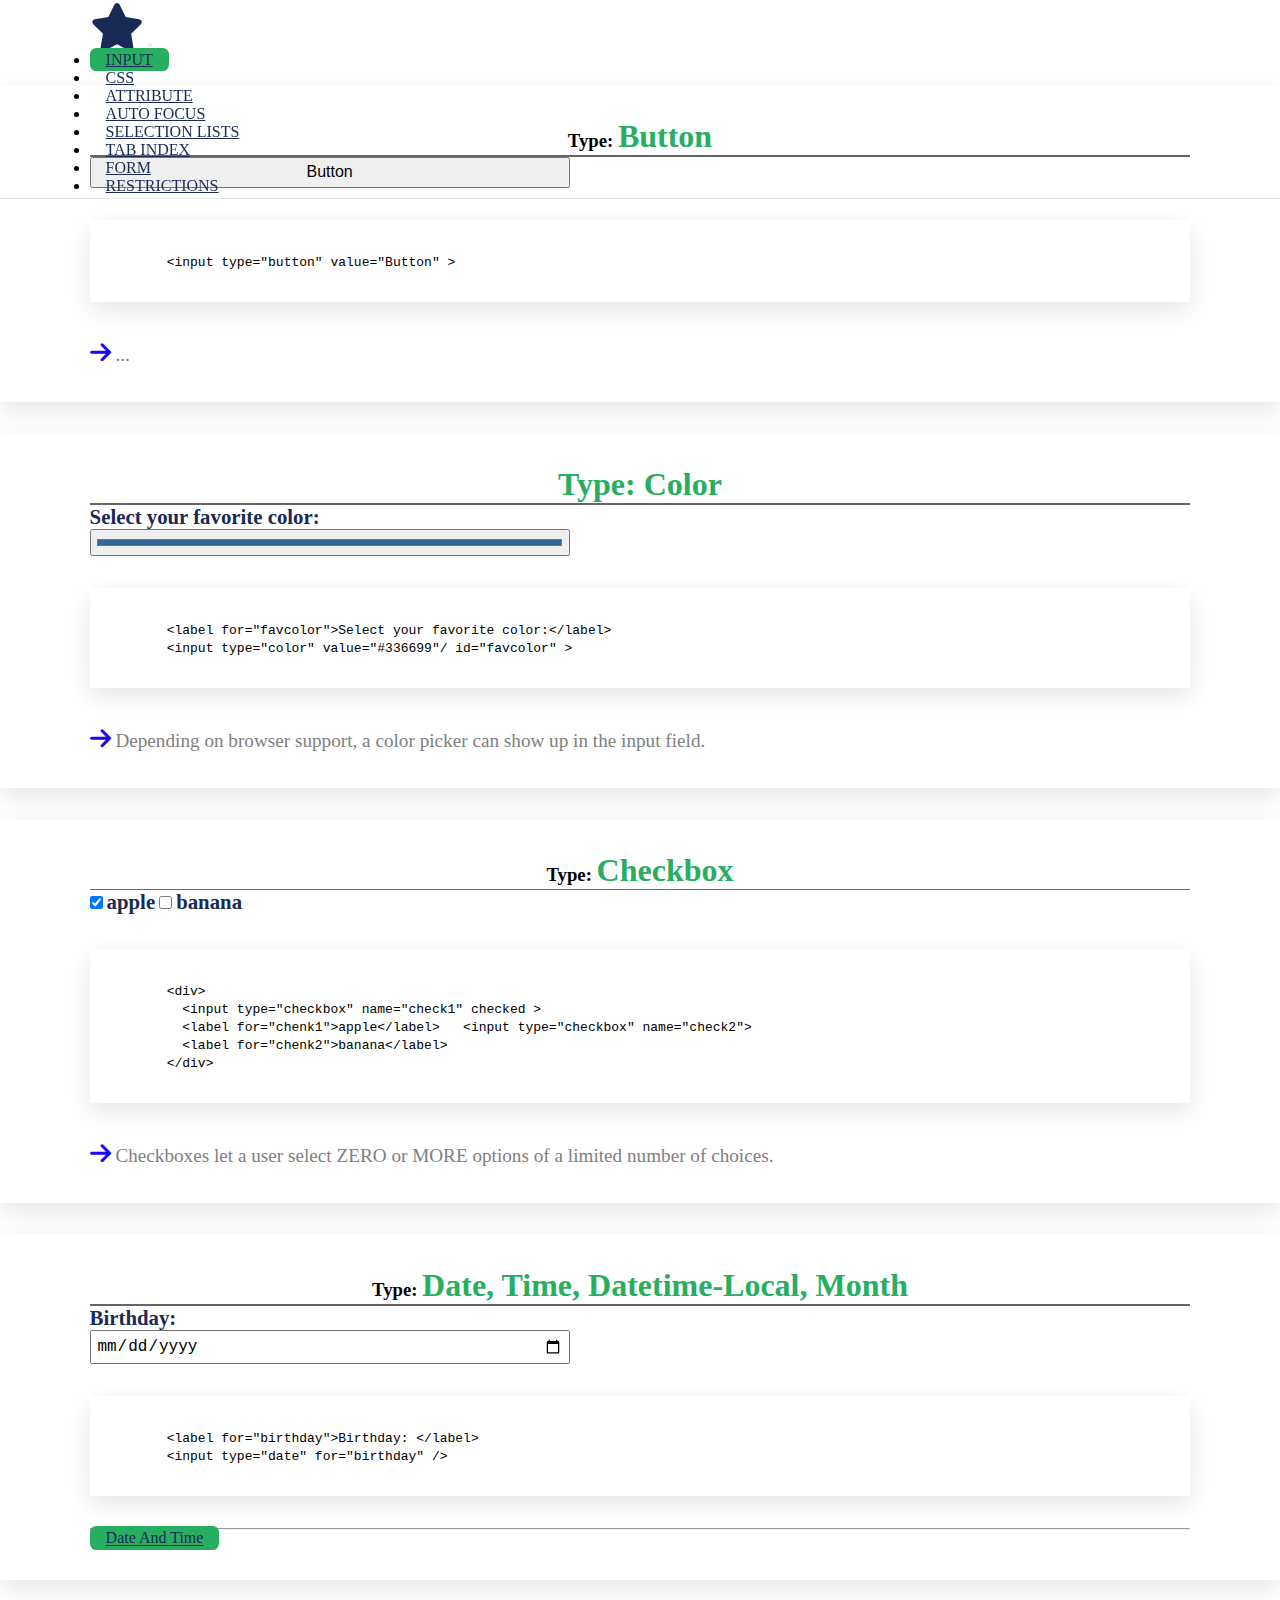
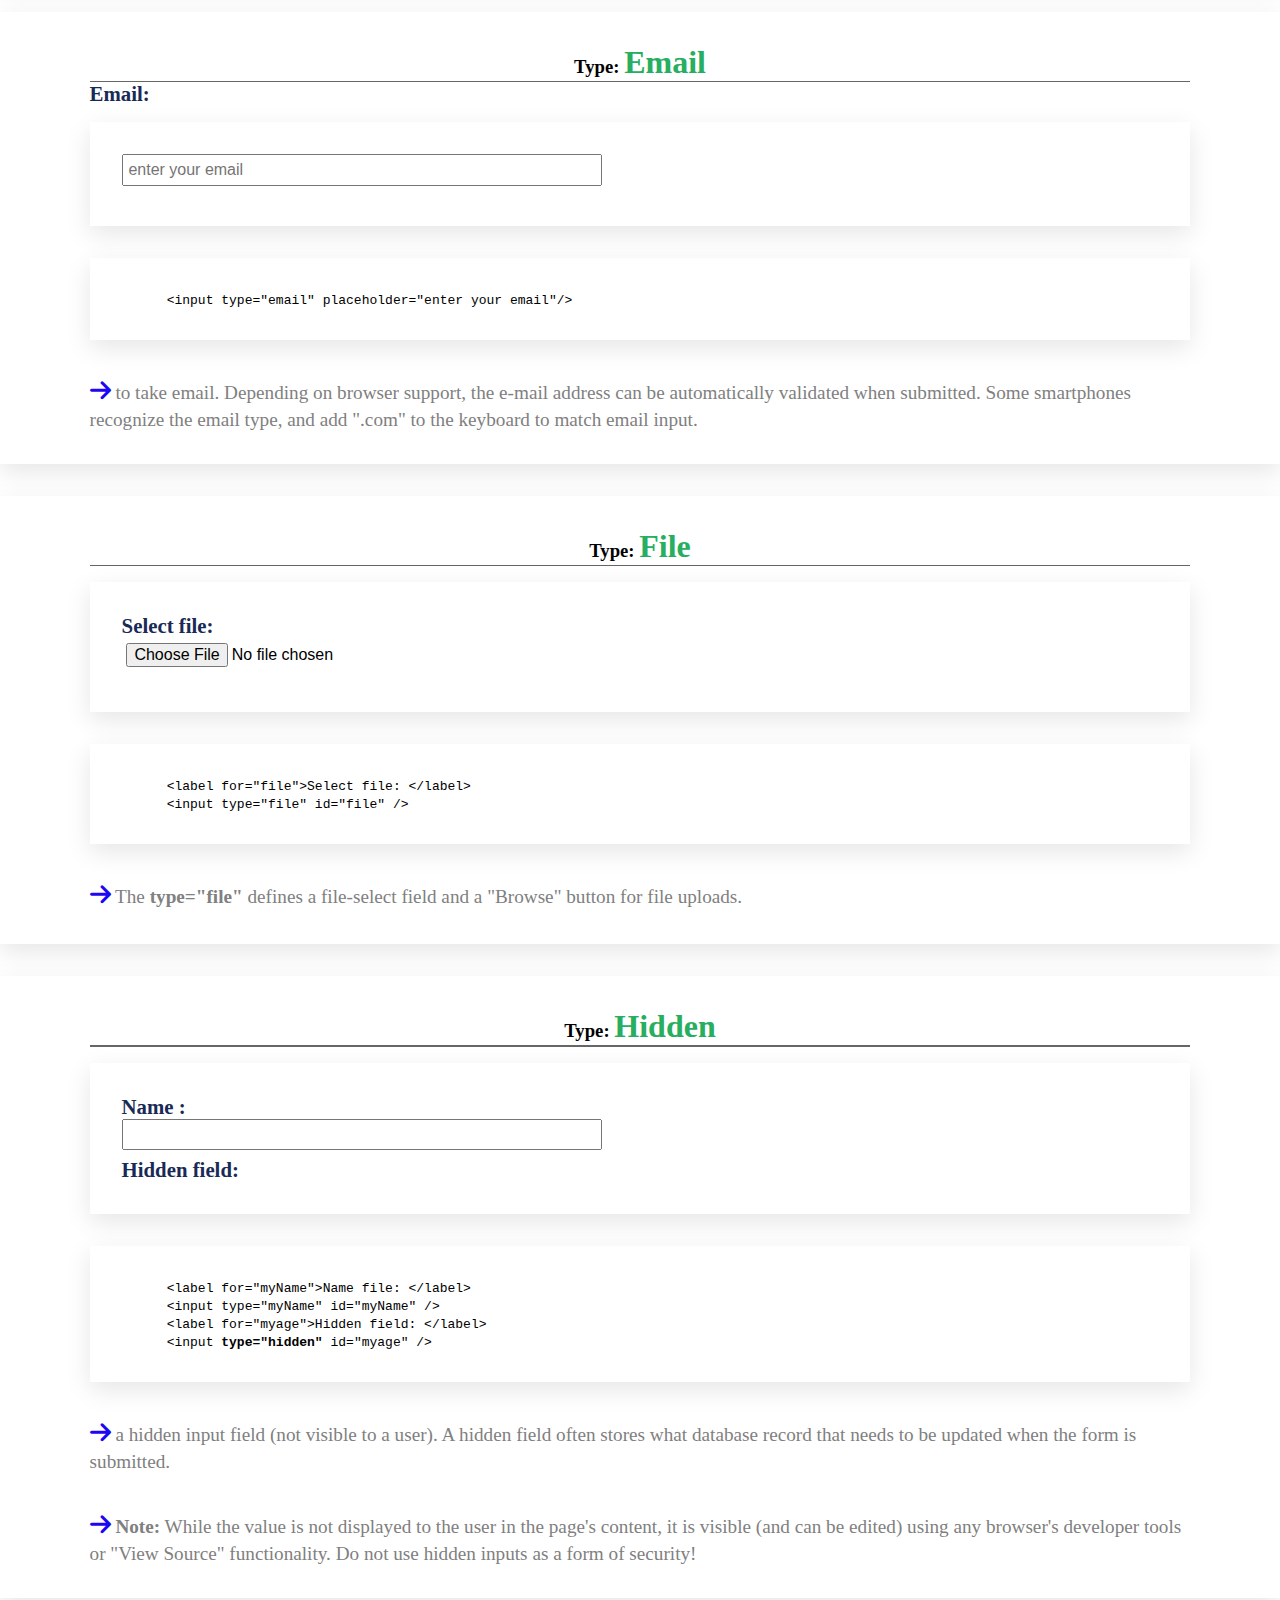
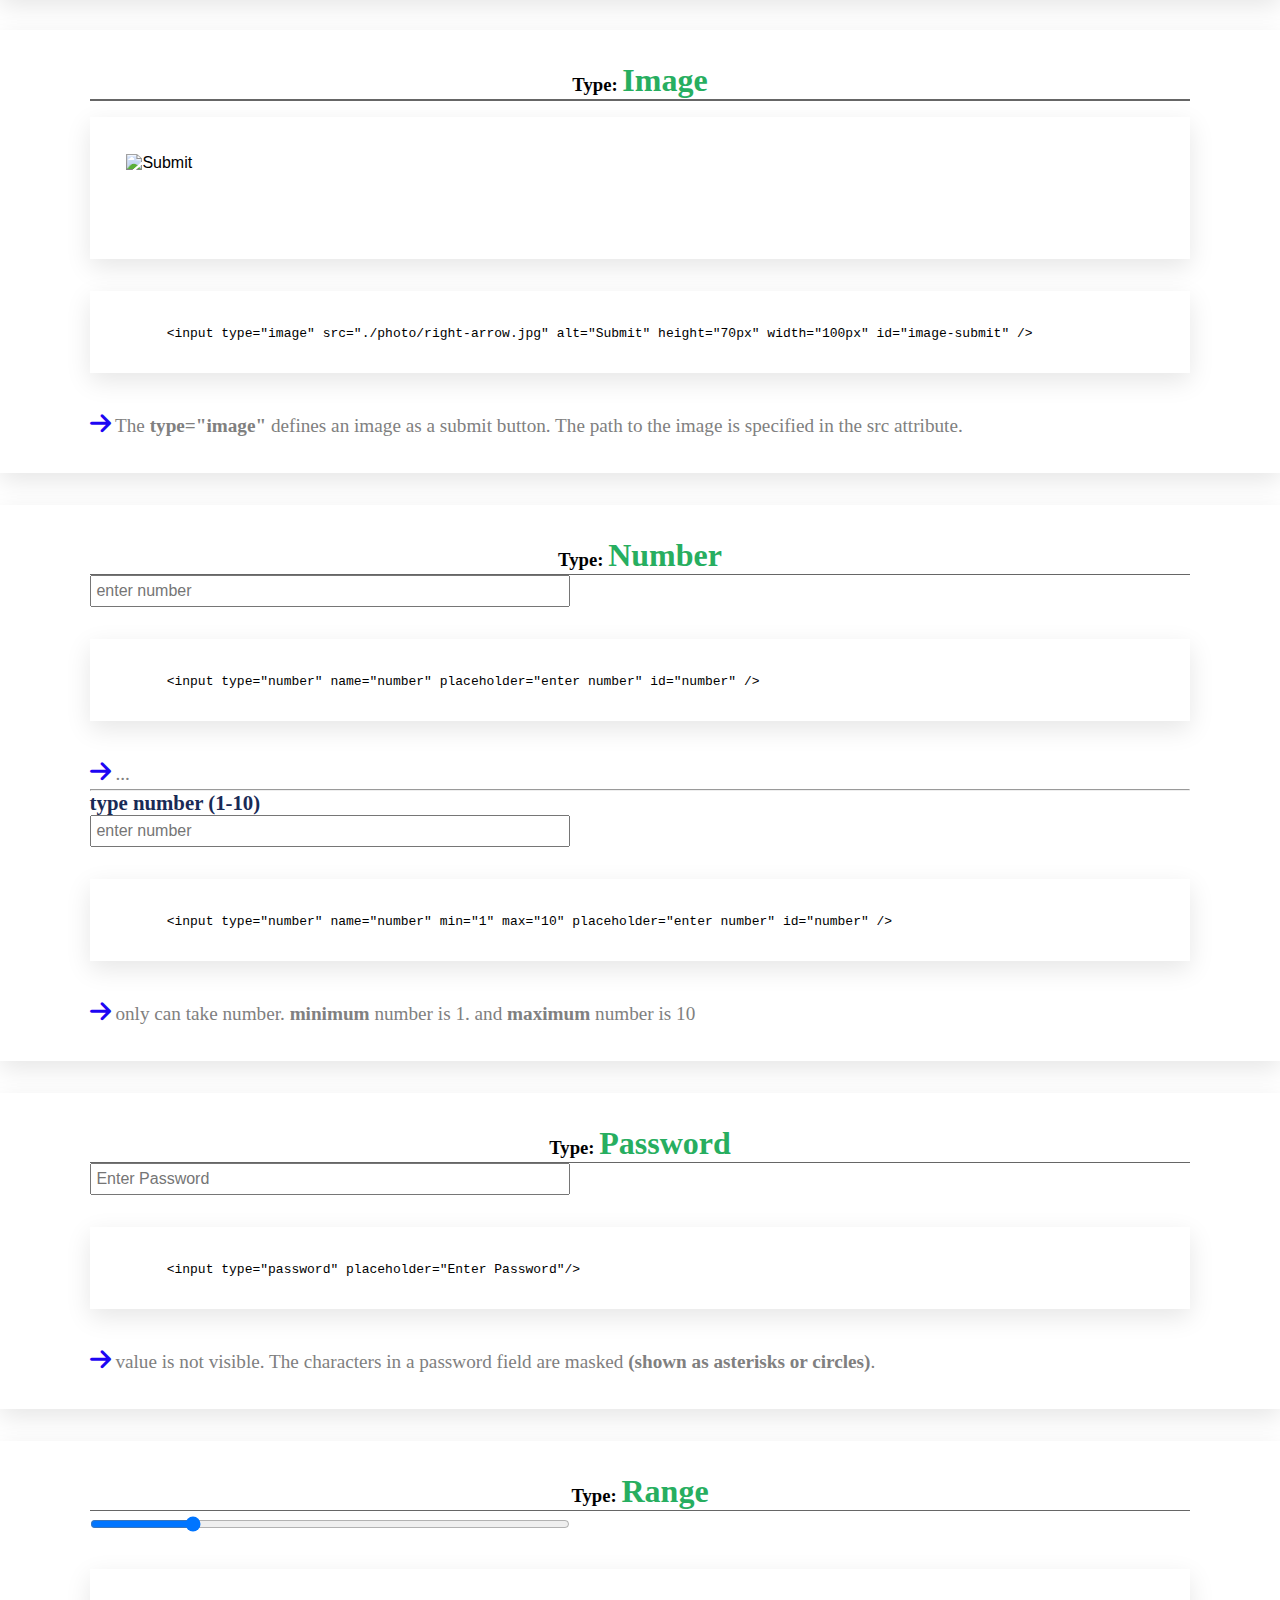
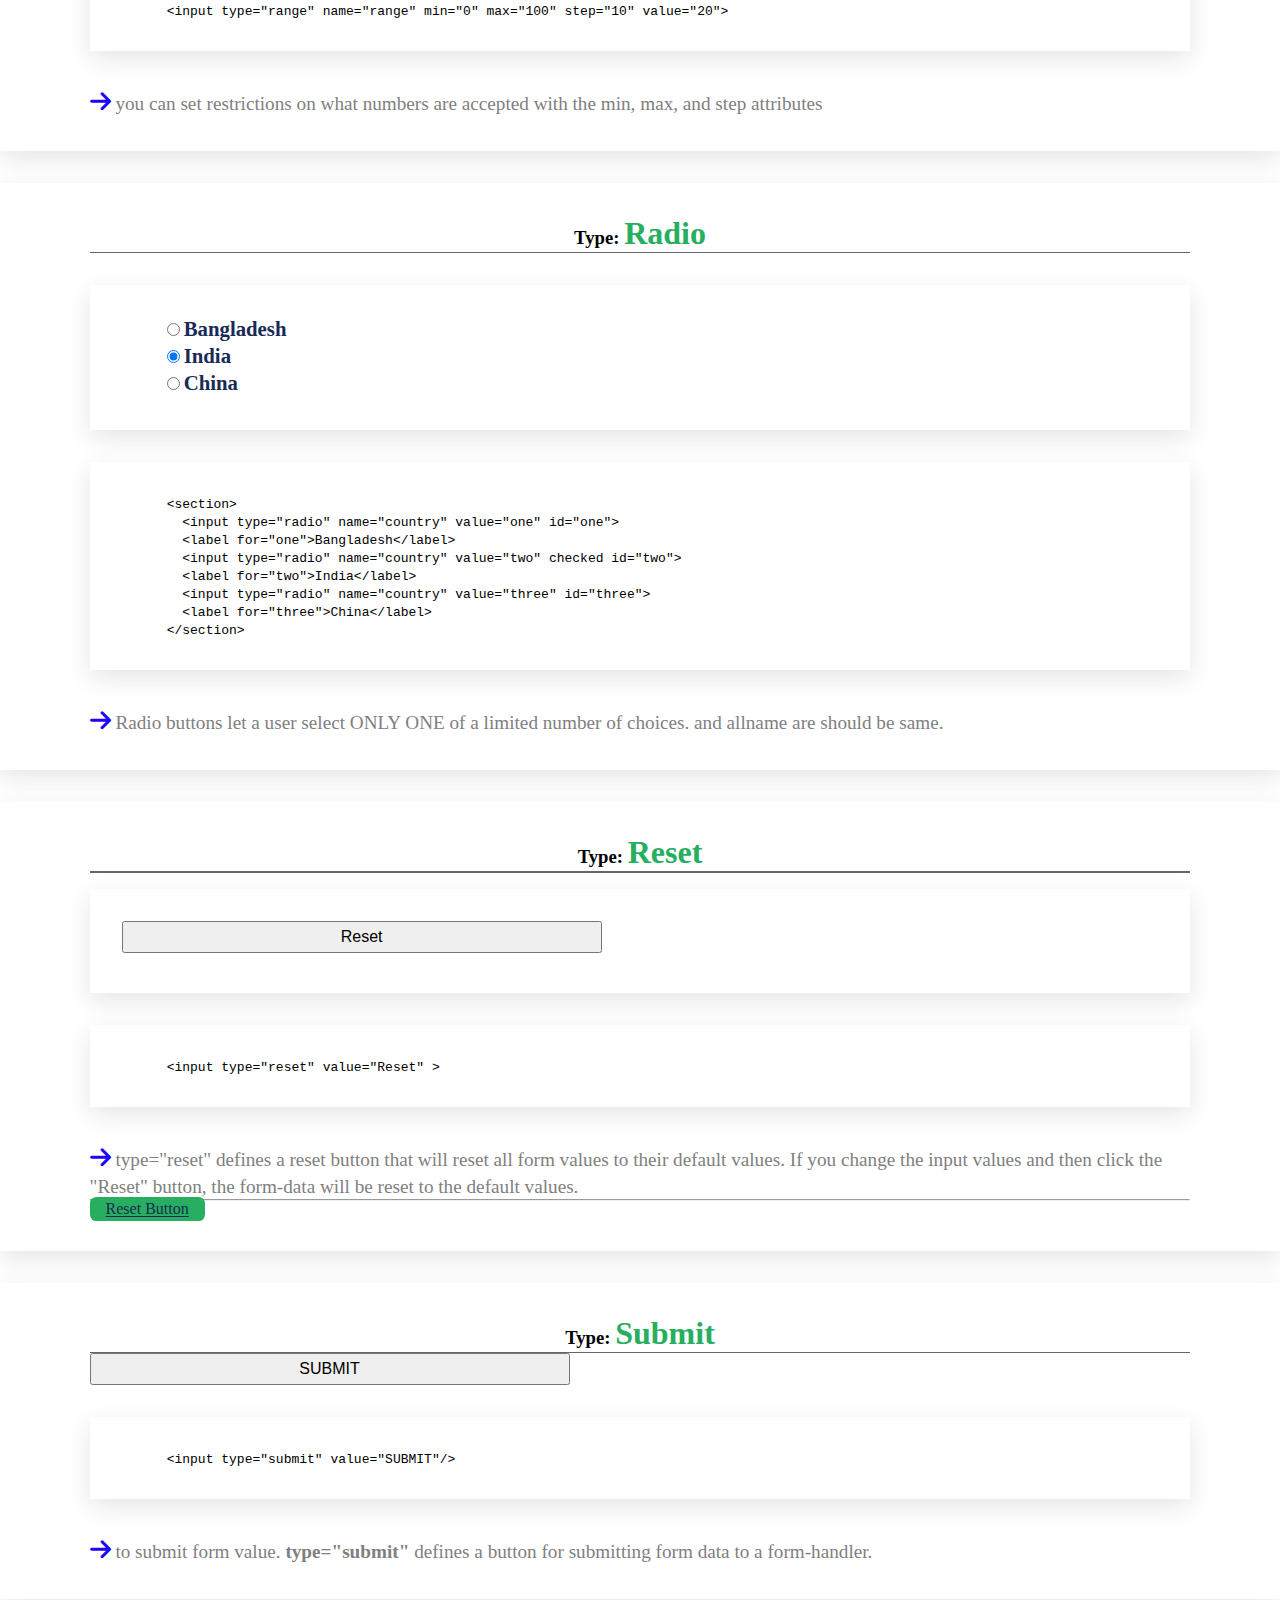
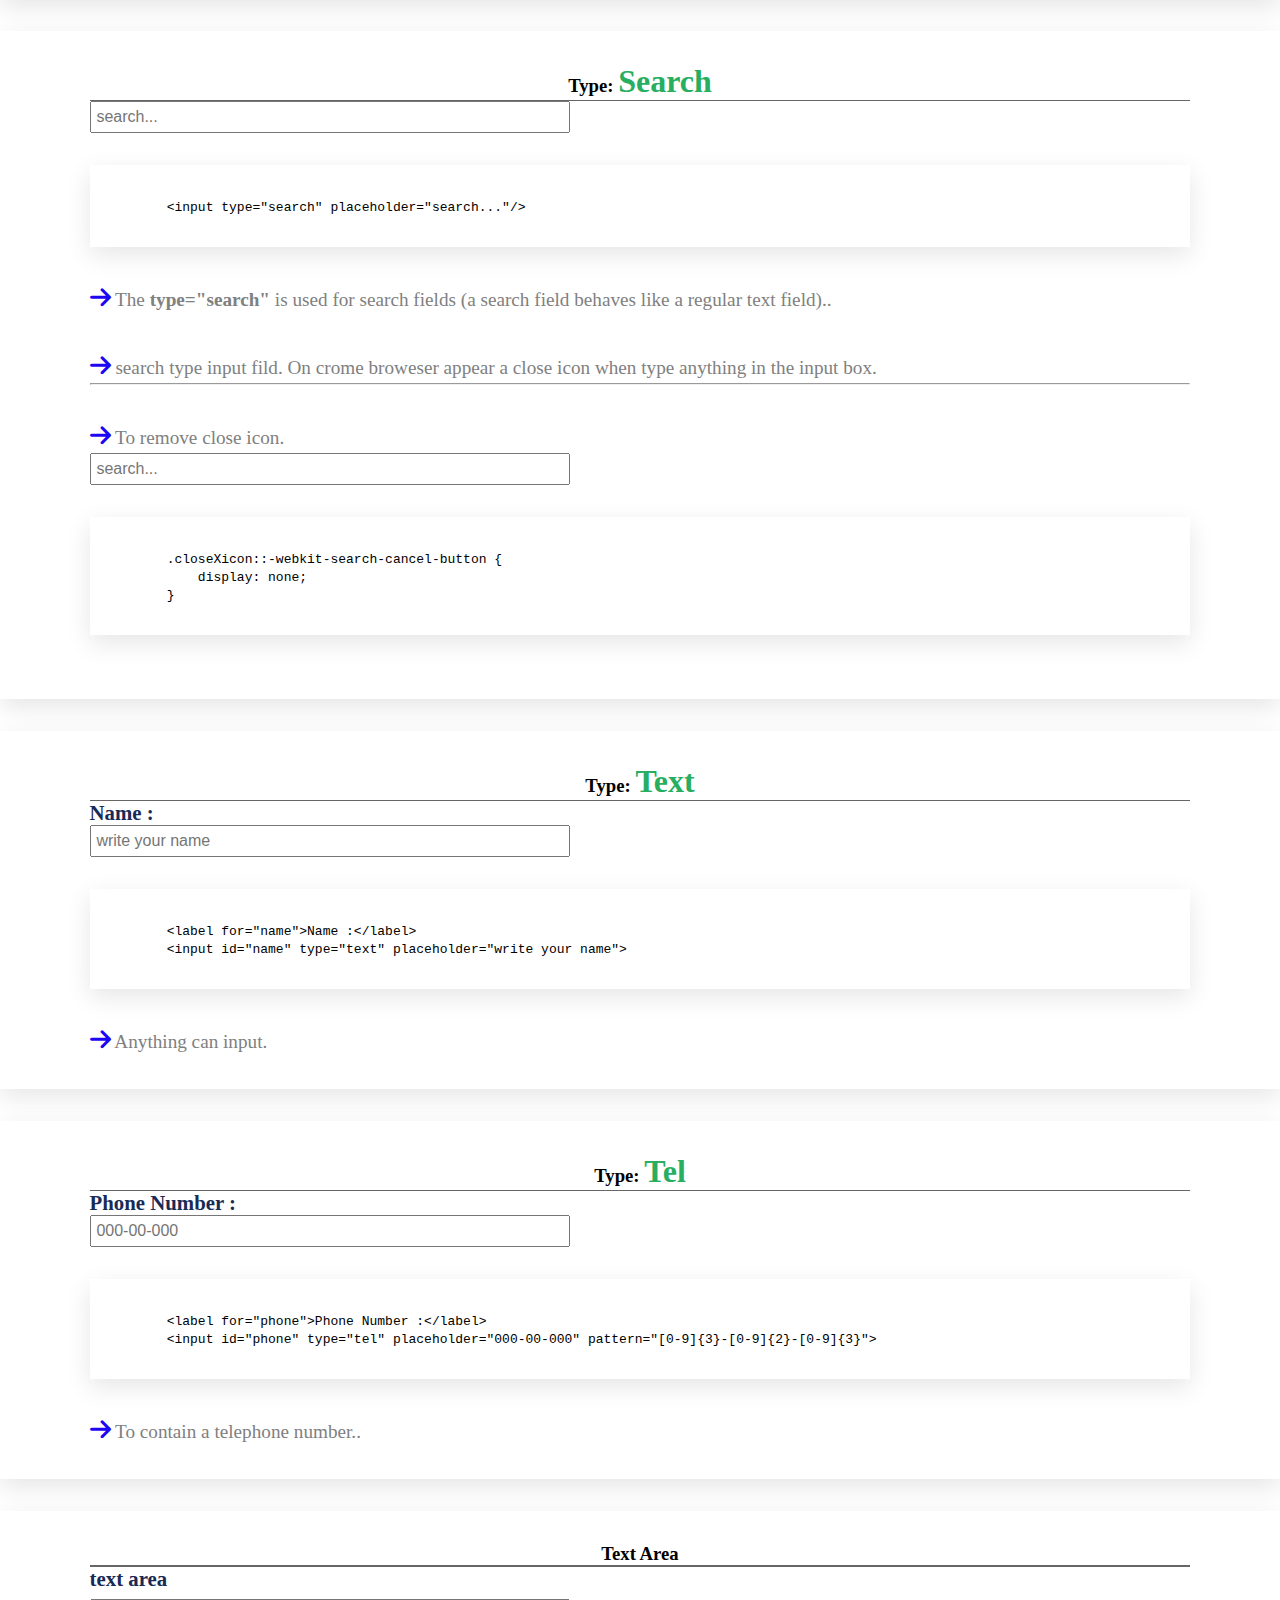
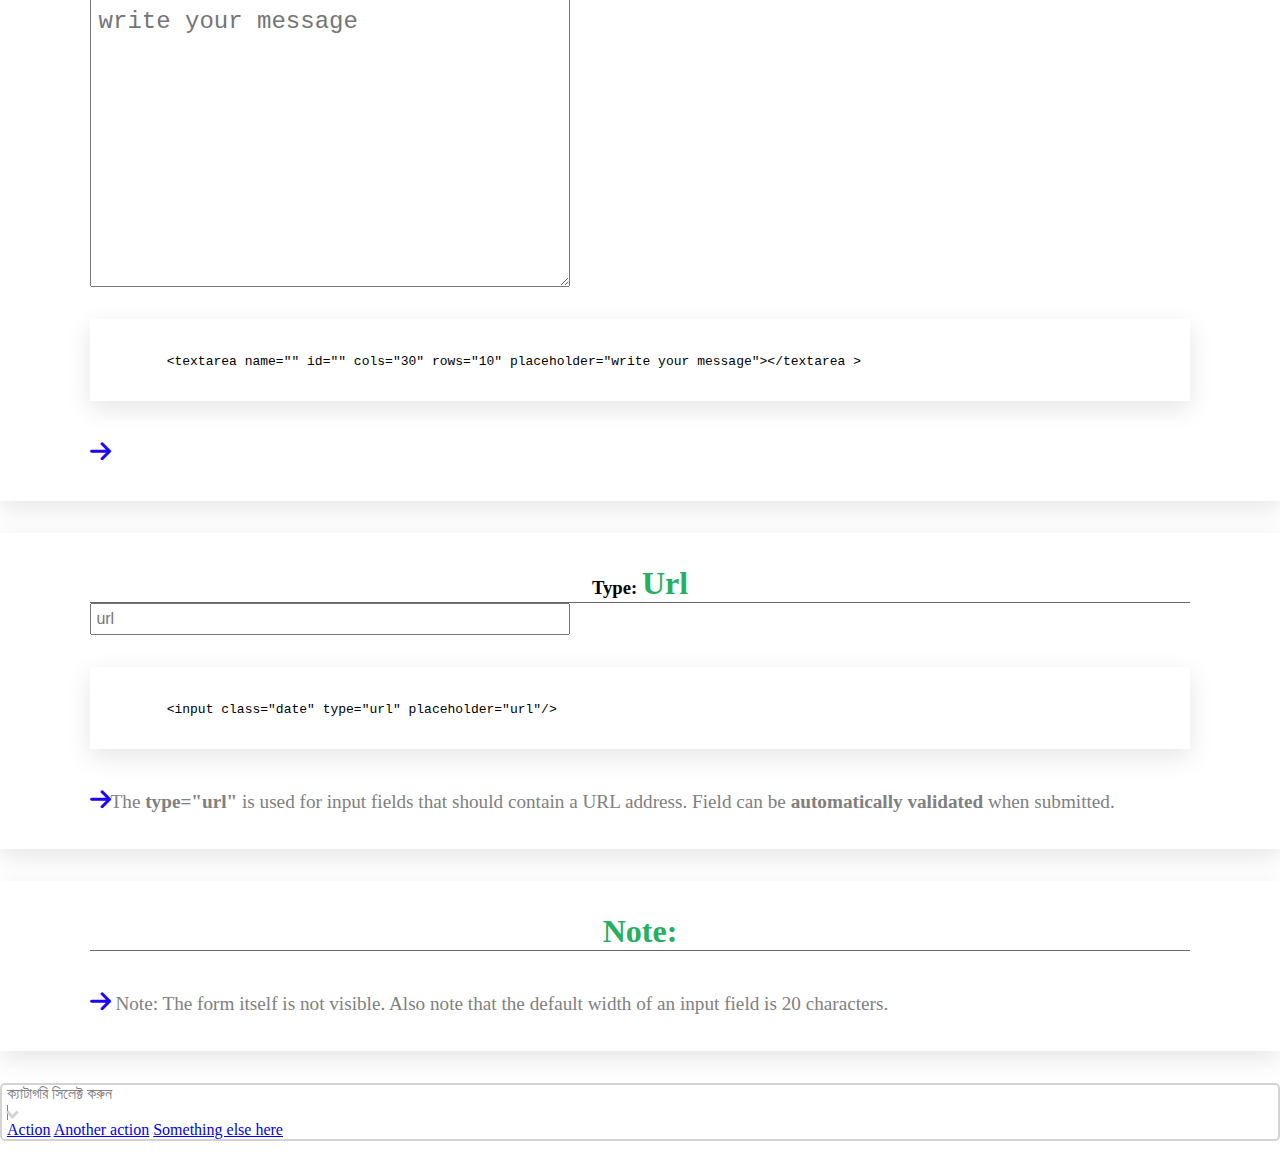
==== commit f55acb90: "form" ====
--- a/index.html
+++ b/index.html
@@ -5,12 +5,20 @@
     <meta name="viewport" content="width=device-width, initial-scale=1.0" />
     <title>Document</title>
     <!-- using bootstrap -->
-    <link href="https://cdn.jsdelivr.net/npm/bootstrap@5.2.0/dist/css/bootstrap.min.css" rel="stylesheet" integrity="sha384-gH2yIJqKdNHPEq0n4Mqa/HGKIhSkIHeL5AyhkYV8i59U5AR6csBvApHHNl/vI1Bx" crossorigin="anonymous">
+    <link
+      href="https://cdn.jsdelivr.net/npm/bootstrap@5.2.0/dist/css/bootstrap.min.css"
+      rel="stylesheet"
+      integrity="sha384-gH2yIJqKdNHPEq0n4Mqa/HGKIhSkIHeL5AyhkYV8i59U5AR6csBvApHHNl/vI1Bx"
+      crossorigin="anonymous"
+    />
 
     <!-- using font-awesome -->
-    <link rel="stylesheet" href="https://cdnjs.cloudflare.com/ajax/libs/font-awesome/6.1.2/css/all.min.css">
-
-    <link rel="stylesheet" href="./commonStyle.css">
+    <link
+      rel="stylesheet"
+      href="https://cdnjs.cloudflare.com/ajax/libs/font-awesome/6.1.2/css/all.min.css"
+    />
+
+    <link rel="stylesheet" href="./commonStyle.css" />
     <link rel="stylesheet" href="./index.css" />
   </head>
   <body>
@@ -19,14 +27,22 @@
       <nav class="navbar navbar-expand-lg bg-light">
         <div class="container-fluid">
           <a class="navbar-brand" href="#"><i class="fa-solid fa-star"></i></a>
-          <button class="navbar-toggler" type="button" data-bs-toggle="collapse" data-bs-target="#navbarNavDropdown" aria-controls="navbarNavDropdown" aria-expanded="false" aria-label="Toggle navigation">
+          <button
+            class="navbar-toggler"
+            type="button"
+            data-bs-toggle="collapse"
+            data-bs-target="#navbarNavDropdown"
+            aria-controls="navbarNavDropdown"
+            aria-expanded="false"
+            aria-label="Toggle navigation"
+          >
             <span class="navbar-toggler-icon"></span>
           </button>
           <div class="collapse navbar-collapse" id="navbarNavDropdown">
             <ul class="navbar-nav">
               <li class="nav-item">
                 <a class="nav-link active" href="#"
-                  >HOME <span class="sr-only">(current)</span></a
+                  >input <span class="sr-only">(current)</span></a
                 >
               </li>
               <li class="nav-item">
@@ -35,6 +51,11 @@
                 >
               </li>
               <li class="nav-item">
+                <a class="nav-link" href="#"
+                  >Attribute <span class="sr-only">(current)</span></a
+                >
+              </li>
+              <li class="nav-item">
                 <a class="nav-link" href="./autofocus/autofocus.html"
                   >Auto Focus <span class="sr-only">(current)</span></a
                 >
@@ -52,6 +73,13 @@
               <li class="nav-item">
                 <a class="nav-link" href="./Form/Form.html"
                   >FORM <span class="sr-only">(current)</span></a
+                >
+              </li>
+              <li class="nav-item">
+                <a
+                  class="nav-link"
+                  href="./InputRestrictions/Input Restrictions.html"
+                  >Restrictions <span class="sr-only">(current)</span></a
                 >
               </li>
             </ul>
@@ -61,79 +89,191 @@
       <!-- navber start -->
     </header>
 
-
+    <br /><br /><br />
     <div class="container">
-      <section>
-        <label for="text">Name :</label>
-        <input id="text" type="text" placeholder="write your text">
-        <section>
-          <code>
-            &lt;label for="text"&gt;Name :&lt;/label&gt;<br>
-            &lt;input id="text" type="text" placeholder="enter your name"&gt;
-          </code>
-        </section>
-        <p class="description"><i class="fa-solid fa-arrow-right"></i> anything can input.</p>
-      </section>
-
-      <section>
-        <label for="">type email</label>
+      <!-- a start -->
+      <!-- b start -->
+      <section>
+        <h3 class="heading">type: <span>Button</span></h3>
+        <div>
+          <input type="button" value="Button" />
+        </div>
+
+        <section>
+          <code> &lt;input type="button" value="Button" &gt;<br /> </code>
+        </section>
+        <p class="description"><i class="fa-solid fa-arrow-right"></i> ...</p>
+      </section>
+      <!-- c start -->
+      <section>
+        <h3 class="heading"><span>type: color</span></h3>
+
+        <label for="favcolor">Select your favorite color:</label>
+        <input type="color" value="#336699" id="favcolor" />
+
+        <section>
+          <code>
+            &lt;label for="favcolor"&gt;Select your favorite
+            color:&lt;/label&gt;<br />
+            &lt;input type="color" value="#336699"/ id="favcolor" &gt;
+          </code>
+        </section>
+        <p class="description">
+          <i class="fa-solid fa-arrow-right"></i> Depending on browser support,
+          a color picker can show up in the input field.
+        </p>
+      </section>
+
+      <section>
+        <h3 class="heading">type: <span>checkbox</span></h3>
+        <div>
+          <input type="checkbox" name="check1" checked />
+          <label for="chenk1">apple</label>
+          <input type="checkbox" name="check2" />
+          <label for="chenk2">banana</label>
+        </div>
+
+        <section>
+          <code>
+            &lt;div&gt;<br />
+            &nbsp; &lt;input type="checkbox" name="check1" checked &gt;<br />
+            &nbsp; &lt;label for="chenk1"&gt;apple&lt;/label&gt; &nbsp;
+            &lt;input type="checkbox" name="check2"&gt;<br />
+            &nbsp; &lt;label for="chenk2"&gt;banana&lt;/label&gt;<br />
+            &lt;/div&gt;<br />
+          </code>
+        </section>
+        <p class="description">
+          <i class="fa-solid fa-arrow-right"></i> Checkboxes let a user select
+          ZERO or MORE options of a limited number of choices.
+        </p>
+      </section>
+
+      <!-- d start -->
+      <section>
+        <h3 class="heading">
+          type: <span>date, time, Datetime-local, month</span>
+        </h3>
+
+        <label for="birthday">Birthday: </label>
+        <input class="date" type="date" />
+
+        <section>
+          <code>
+            &lt;label for="birthday"&gt;Birthday: &lt;/label&gt;<br />
+            &lt;input type="date" for="birthday" /&gt;
+          </code>
+        </section>
+
+        <hr />
+        <a href="./DateAndTime/DateAndTime.html" class="btn">date and time</a>
+      </section>
+
+      <!-- e start -->
+      <section>
+        <h3 class="heading">type: <span>email</span></h3>
+        <label for="email">Email: </label>
         <form action="">
-          <input class="date" type="email" placeholder="input your email"/>
+          <input type="email" placeholder="enter your email" />
         </form>
         <section>
           <code>
-            &lt;input class="date" type="email" placeholder="input your email"/&gt;
-          </code>
-        </section>
-        <p class="description"><i class="fa-solid fa-arrow-right"></i> to take email.</p>
-      </section>
-
-      <section>
-        <label for="">type password</label>
-        <input class="date" type="password" placeholder="Enter Password"/>
-        <section>
-          <code>
-            &lt;input class="date" type="password" placeholder="Enter Password"/&gt;
-          </code>
-        </section>
-        <p class="description"><i class="fa-solid fa-arrow-right"></i> value is not visible.</p>
-      </section>
-
-      <section>
-        <label for="">type submit</label>
-        <input class="date" type="submit" value="SUBMIT"/>
-        <section>
-          <code>
-            &lt;input class="date" type="submit" value="SUBMIT"/&gt;
-          </code>
-        </section>
-        <p class="description"><i class="fa-solid fa-arrow-right"></i> value is not visible.</p>
-      </section>
-
-      <section>
-        <label for="">type search</label>
-        <input class="date" type="search" placeholder="search..."/>
-        <section>
-          <code>
-            &lt;input class="date" type="search" placeholder="search..."/&gt;
-          </code>
-        </section>
-        <p class="description"><i class="fa-solid fa-arrow-right"></i> search type input fild. with close button</p>
-      </section>
-
-      <section>
-        <label for="">type url</label>
-        <input class="date" type="url" placeholder=""/>
-        <section>
-          <code>
-            &lt;input class="date" type="url" placeholder=""/&gt;
-          </code>
-        </section>
-        <p class="description"><i class="fa-solid fa-arrow-right"></i> </p>
-      </section>
-
-      <section>
-        <label for="">type number</label>
+            &lt;input type="email" placeholder="enter your email"/&gt;
+          </code>
+        </section>
+        <p class="description">
+          <i class="fa-solid fa-arrow-right"></i> to take email. Depending on
+          browser support, the e-mail address can be automatically validated
+          when submitted. Some smartphones recognize the email type, and add
+          ".com" to the keyboard to match email input.
+        </p>
+      </section>
+
+      <!-- f start -->
+      <section>
+        <h3 class="heading">type: <span>File</span></h3>
+        <form action="">
+          <label for="file">Select file: </label>
+          <input type="file" id="file" />
+        </form>
+        <section>
+          <code>
+            &lt;label for="file"&gt;Select file: &lt;/label&gt;<br />
+            &lt;input type="file" id="file" /&gt;
+          </code>
+        </section>
+        <p class="description">
+          <i class="fa-solid fa-arrow-right"></i> The
+          <strong>type="file"</strong> defines a file-select field and a
+          "Browse" button for file uploads.
+        </p>
+      </section>
+
+      <!-- g start -->
+      <!-- h start -->
+      <section>
+        <h3 class="heading">type: <span>Hidden</span></h3>
+        <form action="">
+          <label for="myName">Name : </label>
+          <input type="text" id="myName" />
+          <label for="myage">Hidden field: </label>
+          <input type="hidden" id="myage" />
+        </form>
+        <section>
+          <code>
+            &lt;label for="myName"&gt;Name file: &lt;/label&gt;<br />
+            &lt;input type="myName" id="myName" /&gt;<br />
+            &lt;label for="myage"&gt;Hidden field: &lt;/label&gt;<br />
+            &lt;input <strong>type="hidden"</strong> id="myage" /&gt;
+          </code>
+        </section>
+        <p class="description">
+          <i class="fa-solid fa-arrow-right"></i> a hidden input field (not
+          visible to a user). A hidden field often stores what database record
+          that needs to be updated when the form is submitted.
+        </p>
+        <p class="description">
+          <i class="fa-solid fa-arrow-right"></i> <strong>Note:</strong> While
+          the value is not displayed to the user in the page's content, it is
+          visible (and can be edited) using any browser's developer tools or
+          "View Source" functionality. Do not use hidden inputs as a form of
+          security!
+        </p>
+      </section>
+
+      <!-- i start -->
+      <section>
+        <h3 class="heading">type: <span>Image</span></h3>
+        <form action="">
+          <input
+            type="image"
+            src="./photo/right-arrow.jpg"
+            alt="Submit"
+            height="70px"
+            width="100px"
+            id="image-submit"
+          />
+        </form>
+        <section>
+          <code>
+            &lt;input type="image" src="./photo/right-arrow.jpg" alt="Submit"
+            height="70px" width="100px" id="image-submit" /&gt;
+          </code>
+        </section>
+        <p class="description">
+          <i class="fa-solid fa-arrow-right"></i> The
+          <strong>type="image"</strong> defines an image as a submit button. The
+          path to the image is specified in the src attribute.
+        </p>
+      </section>
+
+      <!-- j start -->
+      <!-- k start -->
+      <!-- l start -->
+      <!-- m start -->
+      <!-- n start -->
+      <section>
+        <h3 class="heading">type: <span>number</span></h3>
         <input
           class="numberInput-box"
           type="number"
@@ -143,14 +283,13 @@
         />
         <section>
           <code>
-            &lt;input
-              type="number"
-              name="number"
-              placeholder="enter number"
-              id="number"
-            /&gt;
-          </code>
-        </section>
+            &lt;input type="number" name="number" placeholder="enter number"
+            id="number" /&gt;
+          </code>
+        </section>
+        <p class="description"><i class="fa-solid fa-arrow-right"></i> ...</p>
+
+        <hr />
         <label for="">type number (1-10)</label>
         <input
           class="numberInput-box"
@@ -163,138 +302,242 @@
         />
         <section>
           <code>
-            &lt;input
-            type="number"
-            name="number"
-            min="1"
-            max="10"
-            placeholder="enter number"
-            id="number"
-            /&gt;
-          </code>
-        </section>
-        <p class="description"><i class="fa-solid fa-arrow-right"></i> only number can take. minimum number is 1. and maximum number is 999</p>
-      </section>
-
-      <section>
-        <label for="">type date</label>
-        <input class="date" type="date" />
-        <section>
-          <code>
-            &lt;input type="date" /&gt;
-          </code>
-        </section>
-
-        <label for="">type date parttern</label>
-        <input class="date" type="date" pattern="\d{4}-\d{2}-\d{2}" value="19/8/2022"/>
-        <section>
-          <code>
-            &lt;input class="date" type="date" pattern="/d{4}-/d{2}-/d{2}" /&gt;
-          </code>
-        </section>
-        <p class="description"><i class="fa-solid fa-arrow-right"></i>pattern="/d{4}-/d{2}-/d{2} will take 4 disit for year, 2 disit for month and 2 disit for day. </p>
-
-        <label for="">type date title</label>
-        <input class="date" type="date" title="YYYY-MM-DD" />
-        <section>
-          <code>
-            &lt;input class="date" type="date" pattern="/d{4}-/d{2}-/d{2}" title="dd/mm/yyyy" /&gt;
-          </code>
-        </section>
-        <p class="description"><i class="fa-solid fa-arrow-right"></i> <ul>
-          <li>ddmmyyyy</li>
-          <li>dd/mm/yyyy</li>
-          <li>mm/dd/yyyy</li>
-          <li>dd-mm-yyyy</li>
-          <li>mm-dd-yyyy</li>
-          <li>Month dd, yyyy</li>
-        </ul>
-      </p>
-
-        <label for="">type date min max</label>
-        <input class="date" type="date" min="01/01/2022" max="31/12/222" />
-        <section>
-          <code>
-            &lt;input class="date" type="date" min="01/01/2022" max="31/12/222" /&gt;
-          </code>
-        </section>
-        <p class="description"><i class="fa-solid fa-arrow-right"></i> min="01/01/2022" max="31/12/222"</p>
-      </section>
-
-      <section>
-        <label for="">type range</label>
-        <input type="range" name="range1" min="0" max="100" step="10" value="20">
-        <section>
-          <code>
-            &lt;input type="range" name="range" min="0" max="100" step="10" value="20"&gt;
-          </code>
-        </section>
-        <p class="description"><i class="fa-solid fa-arrow-right"></i> </p>
-      </section>
-
-      <section>
-        <label for="">type color</label>
-        <input class="date" type="color" value="#336699"/>
-        <section>
-          <code>
-            &lt;input class="date" type="color" value="#336699"/&gt;
-          </code>
-        </section>
-        <p class="description"><i class="fa-solid fa-arrow-right"></i> only for take date.</p>
-      </section>
-
-
-      <section>
+            &lt;input type="number" name="number" min="1" max="10"
+            placeholder="enter number" id="number" /&gt;
+          </code>
+        </section>
+        <p class="description">
+          <i class="fa-solid fa-arrow-right"></i> only can take number.
+          <strong>minimum</strong> number is 1. and
+          <strong>maximum</strong> number is 10
+        </p>
+      </section>
+      <!-- o start -->
+      <!-- p start -->
+      <section>
+        <h3 class="heading">type: <span>password</span></h3>
+        <input type="password" placeholder="Enter Password" />
+        <section>
+          <code>
+            &lt;input type="password" placeholder="Enter Password"/&gt;
+          </code>
+        </section>
+        <p class="description">
+          <i class="fa-solid fa-arrow-right"></i> value is not visible. The
+          characters in a password field are masked
+          <strong>(shown as asterisks or circles)</strong>.
+        </p>
+      </section>
+      <!-- q start -->
+      <!-- r start -->
+      <section>
+        <h3 class="heading">type: <span>range</span></h3>
+        <input
+          type="range"
+          name="range1"
+          min="0"
+          max="100"
+          step="10"
+          value="20"
+        />
+        <section>
+          <code>
+            &lt;input type="range" name="range" min="0" max="100" step="10"
+            value="20"&gt;
+          </code>
+        </section>
+        <p class="description">
+          <i class="fa-solid fa-arrow-right"></i> you can set restrictions on
+          what numbers are accepted with the min, max, and step attributes
+        </p>
+      </section>
+
+      <section>
+        <h3 class="heading">type: <span>radio</span></h3>
+        <section>
+          <input type="radio" name="country" value="one" id="one" />
+          <label for="one">Bangladesh</label><br />
+          <input type="radio" name="country" value="two" checked id="two" />
+          <label for="two">India</label><br />
+          <input type="radio" name="country" value="three" id="three" />
+          <label for="three">China</label>
+        </section>
+        <section>
+          <code>
+            &lt;section&gt;<br />
+            &nbsp; &lt;input type="radio" name="country" value="one"
+            id="one"&gt;<br />
+            &nbsp; &lt;label for="one"&gt;Bangladesh&lt;/label&gt;<br />
+            &nbsp; &lt;input type="radio" name="country" value="two" checked
+            id="two"&gt;<br />
+            &nbsp; &lt;label for="two"&gt;India&lt;/label&gt;<br />
+            &nbsp; &lt;input type="radio" name="country" value="three"
+            id="three"&gt;<br />
+            &nbsp; &lt;label for="three"&gt;China&lt;/label&gt;<br />
+            &lt;/section&gt;
+          </code>
+        </section>
+        <p class="description">
+          <i class="fa-solid fa-arrow-right"></i> Radio buttons let a user
+          select ONLY ONE of a limited number of choices. and allname are should
+          be same.
+        </p>
+      </section>
+
+      <section>
+        <h3 class="heading">type: <span>reset</span></h3>
+        <form action="">
+          <input type="reset" value="Reset" />
+        </form>
+        <section>
+          <code> &lt;input type="reset" value="Reset" &gt; </code>
+        </section>
+        <p class="description">
+          <i class="fa-solid fa-arrow-right"></i> type="reset" defines a reset
+          button that will reset all form values to their default values. If you
+          change the input values and then click the "Reset" button, the
+          form-data will be reset to the default values.
+        </p>
+
+        <hr />
+        <a href="./Reset/Reset.html" class="btn">reset button</a>
+      </section>
+
+      <!-- s start -->
+      <section>
+        <h3 class="heading">type: <span>submit</span></h3>
+        <input type="submit" value="SUBMIT" />
+        <section>
+          <code> &lt;input type="submit" value="SUBMIT"/&gt; </code>
+        </section>
+        <p class="description">
+          <i class="fa-solid fa-arrow-right"></i> to submit form value.
+          <strong>type="submit"</strong> defines a button for submitting form
+          data to a form-handler.
+        </p>
+      </section>
+
+      <section>
+        <h3 class="heading">type: <span>search</span></h3>
+        <input type="search" placeholder="search..." />
+        <section>
+          <code> &lt;input type="search" placeholder="search..."/&gt; </code>
+        </section>
+        <p class="description">
+          <i class="fa-solid fa-arrow-right"></i> The
+          <strong>type="search"</strong> is used for search fields (a search
+          field behaves like a regular text field)..
+        </p>
+        <p class="description">
+          <i class="fa-solid fa-arrow-right"></i> search type input fild. On
+          crome broweser appear a close icon when type anything in the input
+          box.
+        </p>
+        <hr />
+        <p class="description">
+          <i class="fa-solid fa-arrow-right"></i> To remove close icon.
+        </p>
+        <input type="search" placeholder="search..." class="closeXicon" />
+        <section>
+          <code>
+            .closeXicon::-webkit-search-cancel-button {<br />
+            &nbsp; &nbsp; display: none;<br />
+            }
+          </code>
+        </section>
+      </section>
+
+      <!-- t start -->
+      <section>
+        <h3 class="heading">type: <span>text</span></h3>
+        <label for="name">Name :</label>
+        <input id="name" type="text" placeholder="write your name" />
+        <section>
+          <code>
+            &lt;label for="name"&gt;Name :&lt;/label&gt;<br />
+            &lt;input id="name" type="text" placeholder="write your name"&gt;
+          </code>
+        </section>
+        <p class="description">
+          <i class="fa-solid fa-arrow-right"></i> Anything can input.
+        </p>
+      </section>
+
+      <section>
+        <h3 class="heading">type: <span>Tel</span></h3>
+
+        <label for="phone">Phone Number :</label>
+        <input
+          id="phone"
+          type="tel"
+          placeholder="000-00-000"
+          pattern="[0-9]{3}-[0-9]{2}-[0-9]{3}"
+        />
+
+        <section>
+          <code>
+            &lt;label for="phone"&gt;Phone Number :&lt;/label&gt;<br />
+            &lt;input id="phone" type="tel" placeholder="000-00-000"
+            pattern="[0-9]{3}-[0-9]{2}-[0-9]{3}"&gt;
+          </code>
+        </section>
+        <p class="description">
+          <i class="fa-solid fa-arrow-right"></i> To contain a telephone
+          number..
+        </p>
+      </section>
+
+      <section>
+        <h3 class="heading">text area</h3>
         <label for="">text area</label>
-        <textarea name="" id="" cols="30" rows="10" placeholder="write your message"></textarea >
-          <section>
-            <code>
-              &lt;textarea name="" id="" cols="30" rows="10" placeholder="write your message"&gt;&lt;/textarea &gt;
-            </code>
-          </section>
-        <p class="description"><i class="fa-solid fa-arrow-right"></i> </p>
-      </section>
-
-      <section>
-        <label for="">Check boxe:</label>
-        <div>
-          <input type="checkbox" name="check1" checked >
-          <input type="checkbox" name="check2">
-        </div>
-
-        <section>
-          <code>
-            &lt;div&gt;<br>
-              &nbsp; &lt;input type="checkbox" name="check1" checked &gt;<br>
-              &nbsp; &lt;input type="checkbox" name="check2"&gt;<br>
-            &lt;/div&gt;<br>
-          </code>
-        </section>
-        <p class="description"><i class="fa-solid fa-arrow-right"></i> check box</p>
-      </section>
-
-      <section>
-        <label for="">Radio buttons:</label>
-        <div>
-          <input type="radio" name="radio1" value="one">
-          <input type="radio" name="radio1" value="two" checked>
-          <input type="radio" name="radio1" value="three">
-        </div>
-        <section>
-          <code>
-            &lt;div&gt;<br>
-              &lt;input type="radio" name="radio1" value="one"&gt;<br>
-              &lt;input type="radio" name="radio1" value="two" checked&gt;<br>
-              &lt;input type="radio" name="radio1" value="three"&gt;<br>
-            &lt;/div&gt;<br>
-          </code>
-        </section>
-        <p class="description"><i class="fa-solid fa-arrow-right"></i> Radio buttons</p>
-      </section>
-      
-
-      
-
+        <textarea
+          name=""
+          id=""
+          cols="30"
+          rows="10"
+          placeholder="write your message"
+        ></textarea>
+        <section>
+          <code>
+            &lt;textarea name="" id="" cols="30" rows="10" placeholder="write
+            your message"&gt;&lt;/textarea &gt;
+          </code>
+        </section>
+        <p class="description"><i class="fa-solid fa-arrow-right"></i></p>
+      </section>
+
+      <!-- u start -->
+      <section>
+        <h3 class="heading">type: <span>url</span></h3>
+        <input class="date" type="url" placeholder="url" />
+        <section>
+          <code>
+            &lt;input class="date" type="url" placeholder="url"/&gt;
+          </code>
+        </section>
+        <p class="description">
+          <i class="fa-solid fa-arrow-right"></i>The
+          <strong>type="url"</strong> is used for input fields that should
+          contain a URL address. Field can be
+          <strong>automatically validated</strong> when submitted.
+        </p>
+      </section>
+
+      <!-- v start -->
+      <!-- w start -->
+      <!-- x start -->
+      <!-- y start -->
+      <!-- z start -->
+
+      <section>
+        <h3 class="heading"><span>Note:</span></h3>
+
+        <p class="description">
+          <i class="fa-solid fa-arrow-right"></i> Note: The form itself is not
+          visible. Also note that the default width of an input field is 20
+          characters.
+        </p>
+      </section>
 
       <!-- dropdown start -->
       <div class="d-flex bd-highlight dropDown-section">
@@ -322,8 +565,12 @@
       <!-- dropdown end -->
     </div>
 
-  <!-- bootstrap js start -->
-  <script src="https://cdn.jsdelivr.net/npm/bootstrap@5.2.0/dist/js/bootstrap.bundle.min.js" integrity="sha384-A3rJD856KowSb7dwlZdYEkO39Gagi7vIsF0jrRAoQmDKKtQBHUuLZ9AsSv4jD4Xa" crossorigin="anonymous"></script>
-  <!-- bootstrap js end -->
+    <!-- bootstrap js start -->
+    <script
+      src="https://cdn.jsdelivr.net/npm/bootstrap@5.2.0/dist/js/bootstrap.bundle.min.js"
+      integrity="sha384-A3rJD856KowSb7dwlZdYEkO39Gagi7vIsF0jrRAoQmDKKtQBHUuLZ9AsSv4jD4Xa"
+      crossorigin="anonymous"
+    ></script>
+    <!-- bootstrap js end -->
   </body>
 </html>
--- a/commonStyle.css
+++ b/commonStyle.css
@@ -1,105 +1,166 @@
 :root {
-    --green: #27ae60;
-    --black: #192a56;
-    --light-color: #666;
-    --box-shadow: 0 0.5rem 1.5rem rgba(0, 0, 0, 0.1);
-  }
+  --green: #27ae60;
+  --black: #192a56;
+  --light-color: #666;
+  --box-shadow: 0 0.5rem 1.5rem rgba(0, 0, 0, 0.1);
+}
 
 * {
-    margin: 0;
-    padding: 0;
-    box-sizing: border-box;
+  margin: 0;
+  padding: 0;
+  box-sizing: border-box;
 }
 
 section {
-    /* border: 2px solid rgb(54, 13, 131); */
-    padding: 2rem 7%;
-    box-shadow: var(--box-shadow);
-    margin: 2rem 0;
+  /* border: 2px solid rgb(54, 13, 131); */
+  padding: 2rem 7%;
+  box-shadow: var(--box-shadow);
+  margin: 2rem 0;
+}
+
+.heading {
+  text-align: center;
+  text-transform: capitalize;
+}
+
+.heading span {
+  text-align: center;
+  font-size: 2rem;
+  color: var(--green);
+  margin-bottom: 0.5rem;
+  font-weight: 700;
+  margin: 0 auto;
+}
+
+.navbar-nav .nav-item a {
+  font-size: 1rem !important;
+  margin-right: 0.1rem !important;
+}
+
+.heading::after {
+  content: "";
+  background-color: var(--green);
+  background: #666;
+  width: 100%;
+  height: 0.1rem;
+  display: block;
+}
+
+.sub-heading {
+  font-size: 1.9rem;
+  color: var(--green);
+  font-weight: 500;
+  margin-bottom: 1.5rem;
+}
+
+.btn {
+  font-size: 1rem;
+  color: var(--black);
+  font-weight: 500;
+  padding: 0.2rem 1rem;
+  border-radius: 0.4rem;
+  text-transform: capitalize;
+  margin-right: 1rem;
+  background: var(--green);
+  border: none;
+  transition: 0.5s;
+}
+
+.btn:hover {
+  color: #fff;
+  background: var(--black);
+  box-shadow: var(--box-shadow);
+}
+
+form {
+  padding: 2rem;
+  box-shadow: var(--box-shadow);
+  margin: 1rem 0;
 }
 
 input {
-    width: 30rem;
-    padding: 0.5rem;
-    font-size: 1.5rem;
-    display: block;
-    margin: .5rem 0;
-    margin-top: 0;
+  width: 30rem;
+  padding: 0.3rem;
+  font-size: 1rem;
+  display: block;
+  margin: 0.5rem 0;
+  margin-top: 0;
 }
 
 textarea {
-    width: 30rem;
-    padding: 0.5rem;
-    font-size: 1.5rem;
-    display: block;
-    margin: .5rem 0;
+  width: 30rem;
+  padding: 0.5rem;
+  font-size: 1.5rem;
+  display: block;
+  margin: 0.5rem 0;
 }
 
 label {
-    font-size: 1.5rem;
-    color: var(--green);
-    margin-bottom: 0.5rem;
+  font-size: 1.3rem;
+  color: var(--black);
+  margin-bottom: 0.5rem;
+  font-weight: 700;
 }
 
 .description {
-    font-size: 1.2rem;
-    line-height: 1.5rem;
-    margin-top: 2rem;
-    color: gray;
+  font-size: 1.2rem;
+  line-height: 1.5rem;
+  margin-top: 2rem;
+  color: gray;
 }
 
 .description i {
-    font-size: 1.5rem;
-    line-height: 1.5;
-    color: rgb(29, 6, 243);
+  font-size: 1.5rem;
+  line-height: 1.5;
+  color: rgb(29, 6, 243);
 }
 
 header {
-    position: fixed;
-    top: 0;
-    left: 0;
-    width: 100%;
+  position: fixed;
+  top: 0;
+  left: 0;
+  width: 100%;
 }
 
 .navbar {
-    padding: 0.2rem 7%;
+  padding: 0.2rem 7%;
+  border-bottom: 1px solid rgba(0, 0, 0, 0.1);
 }
 
 .navbar-brand i {
-    color: var(--black) !important;
-    font-size: 3rem;
+  color: var(--black) !important;
+  font-size: 3rem;
 }
 
 .navbar-nav .nav-item a {
-    font-size: 1.3rem;
-    color: var(--black);
-    font-weight: 500;
-    padding: .2rem 1rem;
-    border-radius: .4rem;
-    text-transform: uppercase;
-    margin-right: 1rem;
+  font-size: 1.3rem;
+  color: var(--black);
+  font-weight: 500;
+  padding: 0.2rem 1rem;
+  border-radius: 0.4rem;
+  text-transform: uppercase;
+  margin-right: 1rem;
 }
 
 .navbar-nav .nav-item a:hover,
 .navbar-nav .nav-item a.active {
-    background: var(--green);
+  background: var(--green);
 }
 
+@media (max-width: 750px) {
+  .navbar {
+    padding: 0.2rem 2rem;
+  }
 
-@media (max-width: 750px) {
-    .navbar {
-        padding: 0.2rem 2rem;
-    }
+  section {
+    padding: 1rem;
+  }
 
-    section {
-        padding: 1rem;
-    }
+  input {
+    width: 100%;
+  }
 
-    input {
-        width: 100%;
-    }
-    
-    textarea {
-        width: 100%;
-    }
-}+  textarea {
+    width: 100%;
+  }
+}
